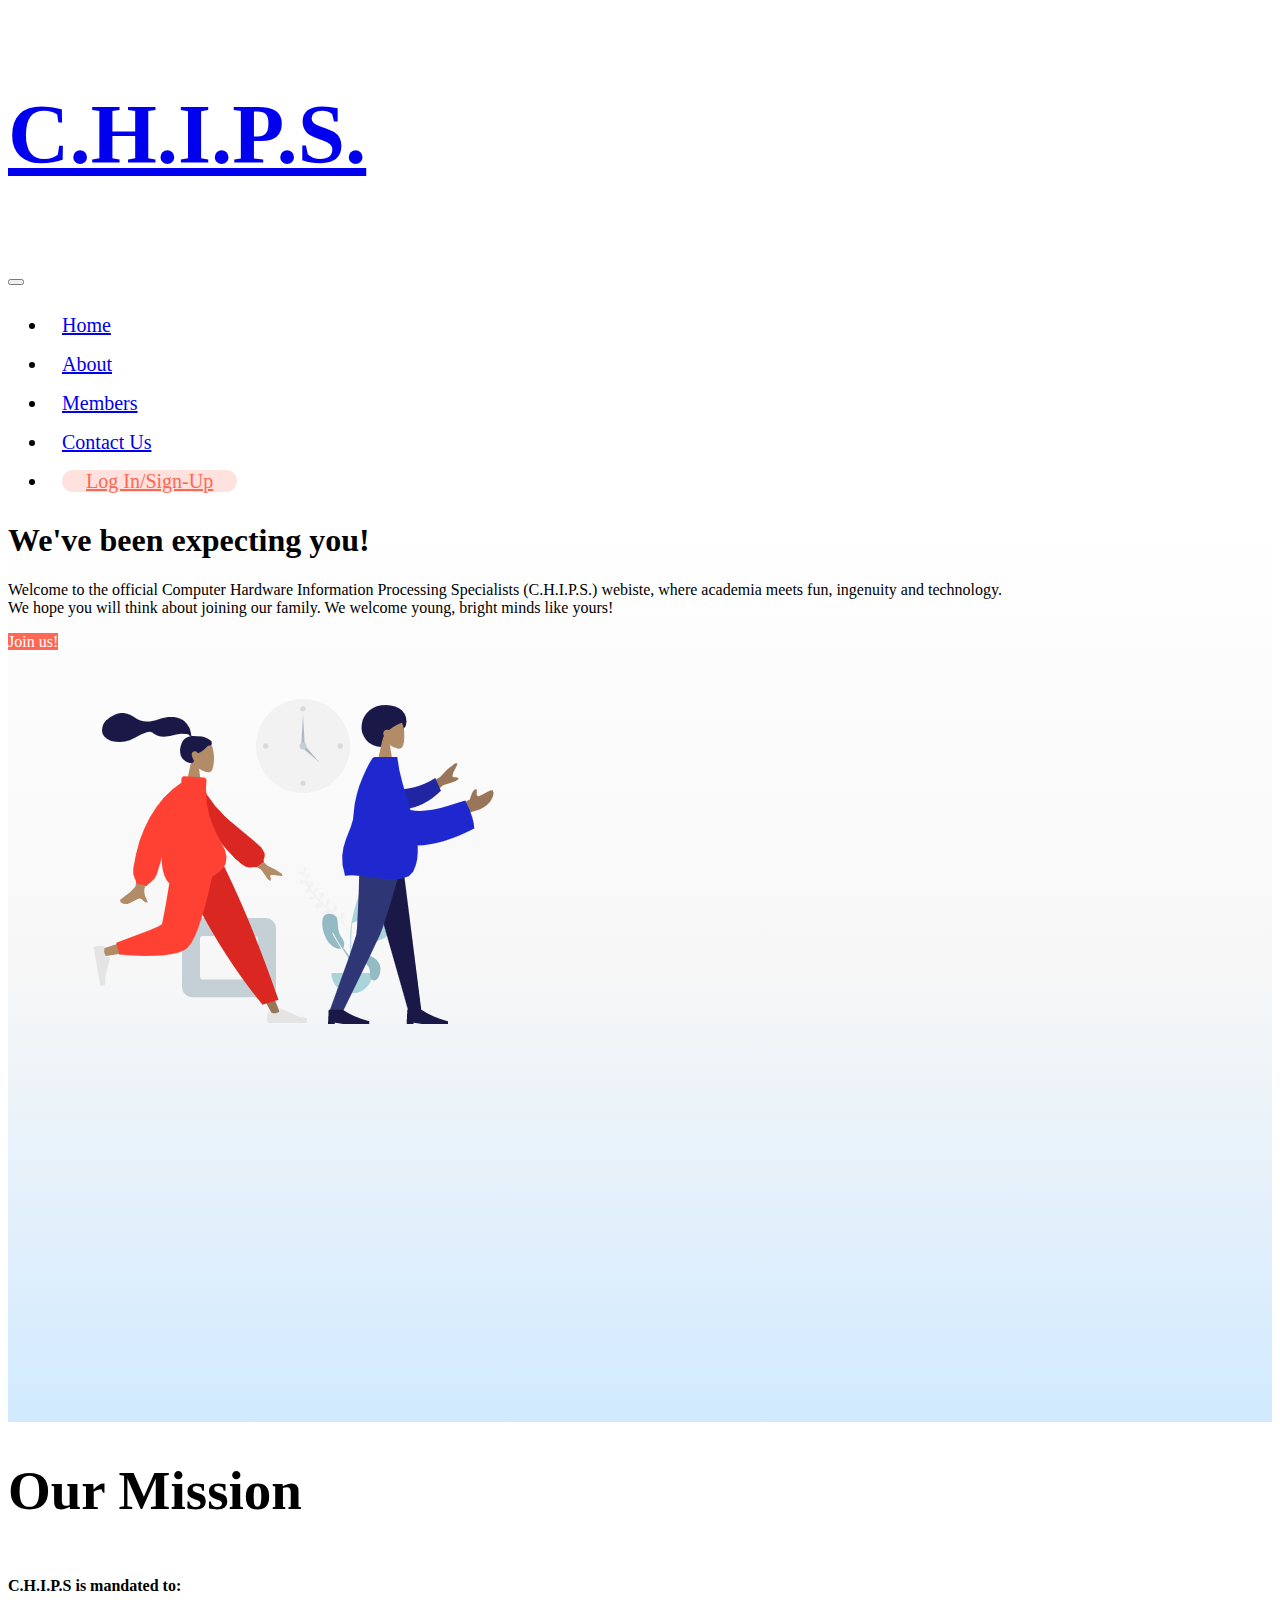
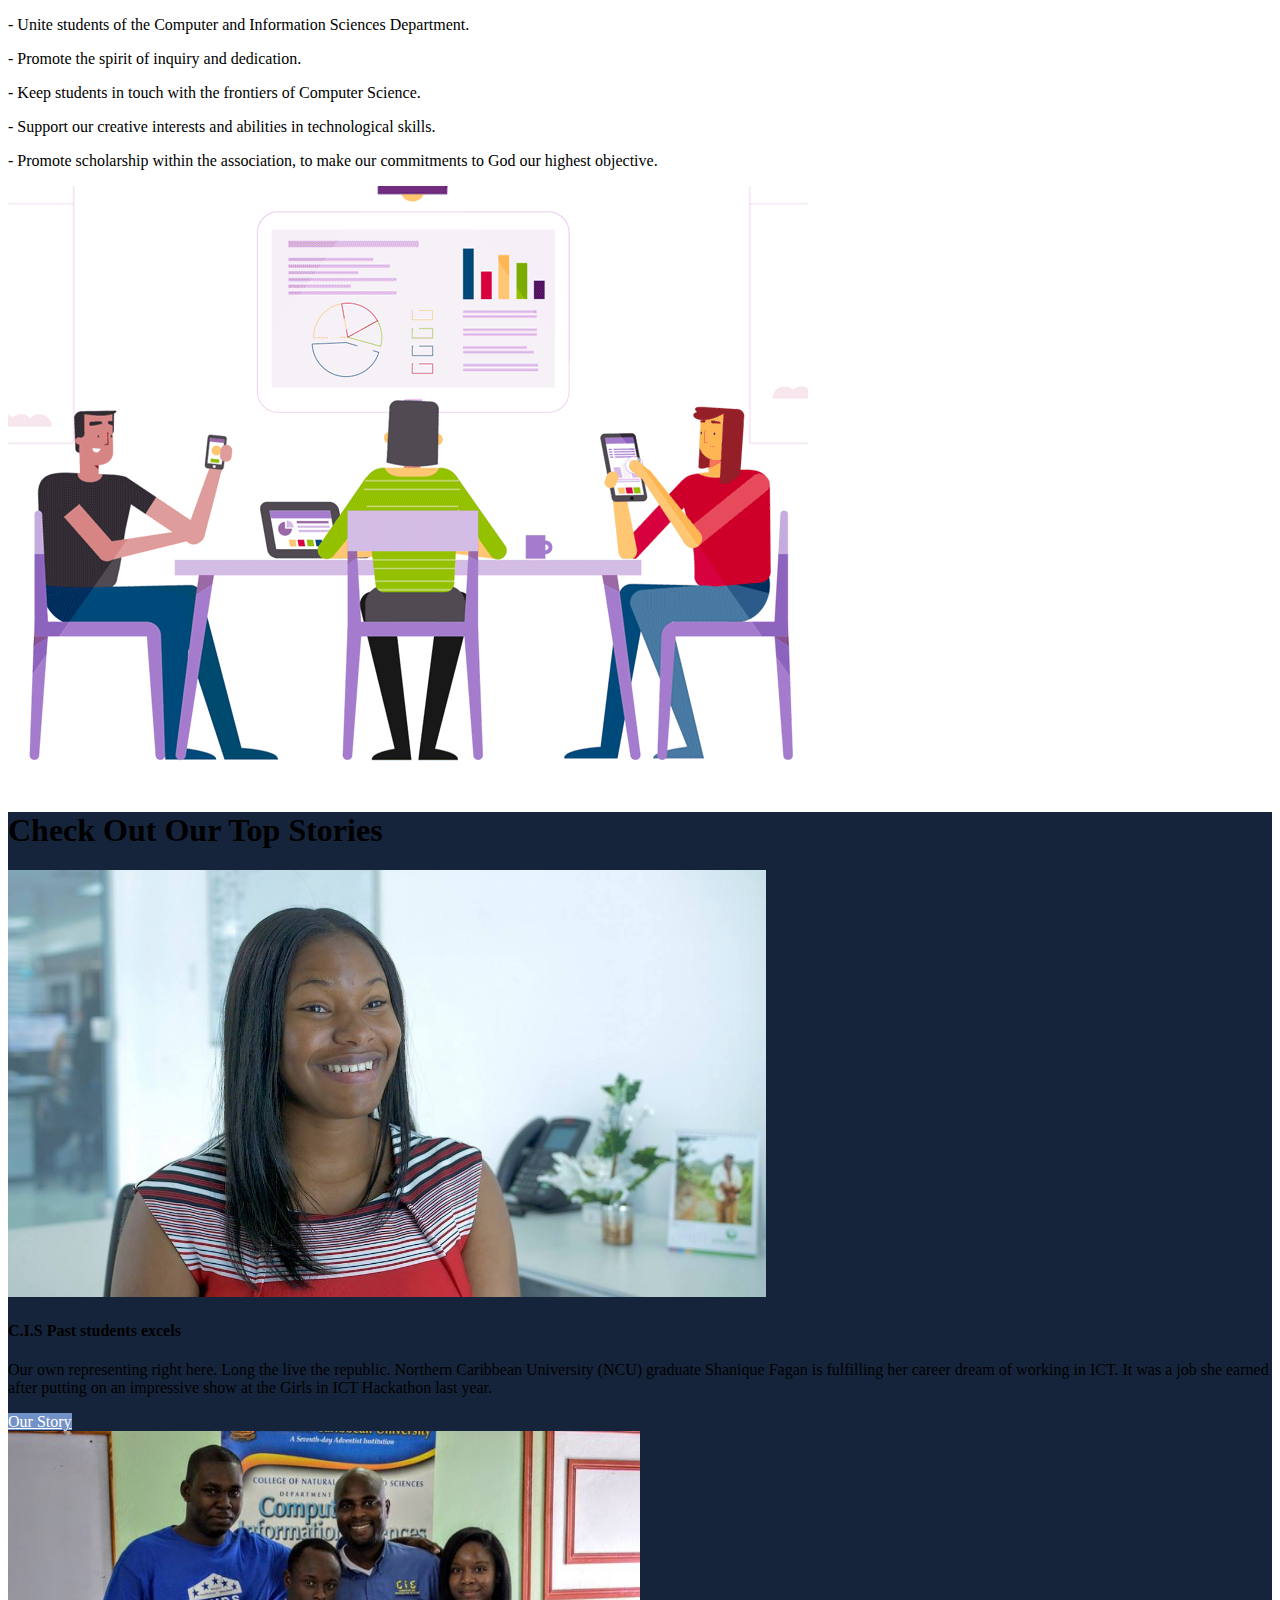
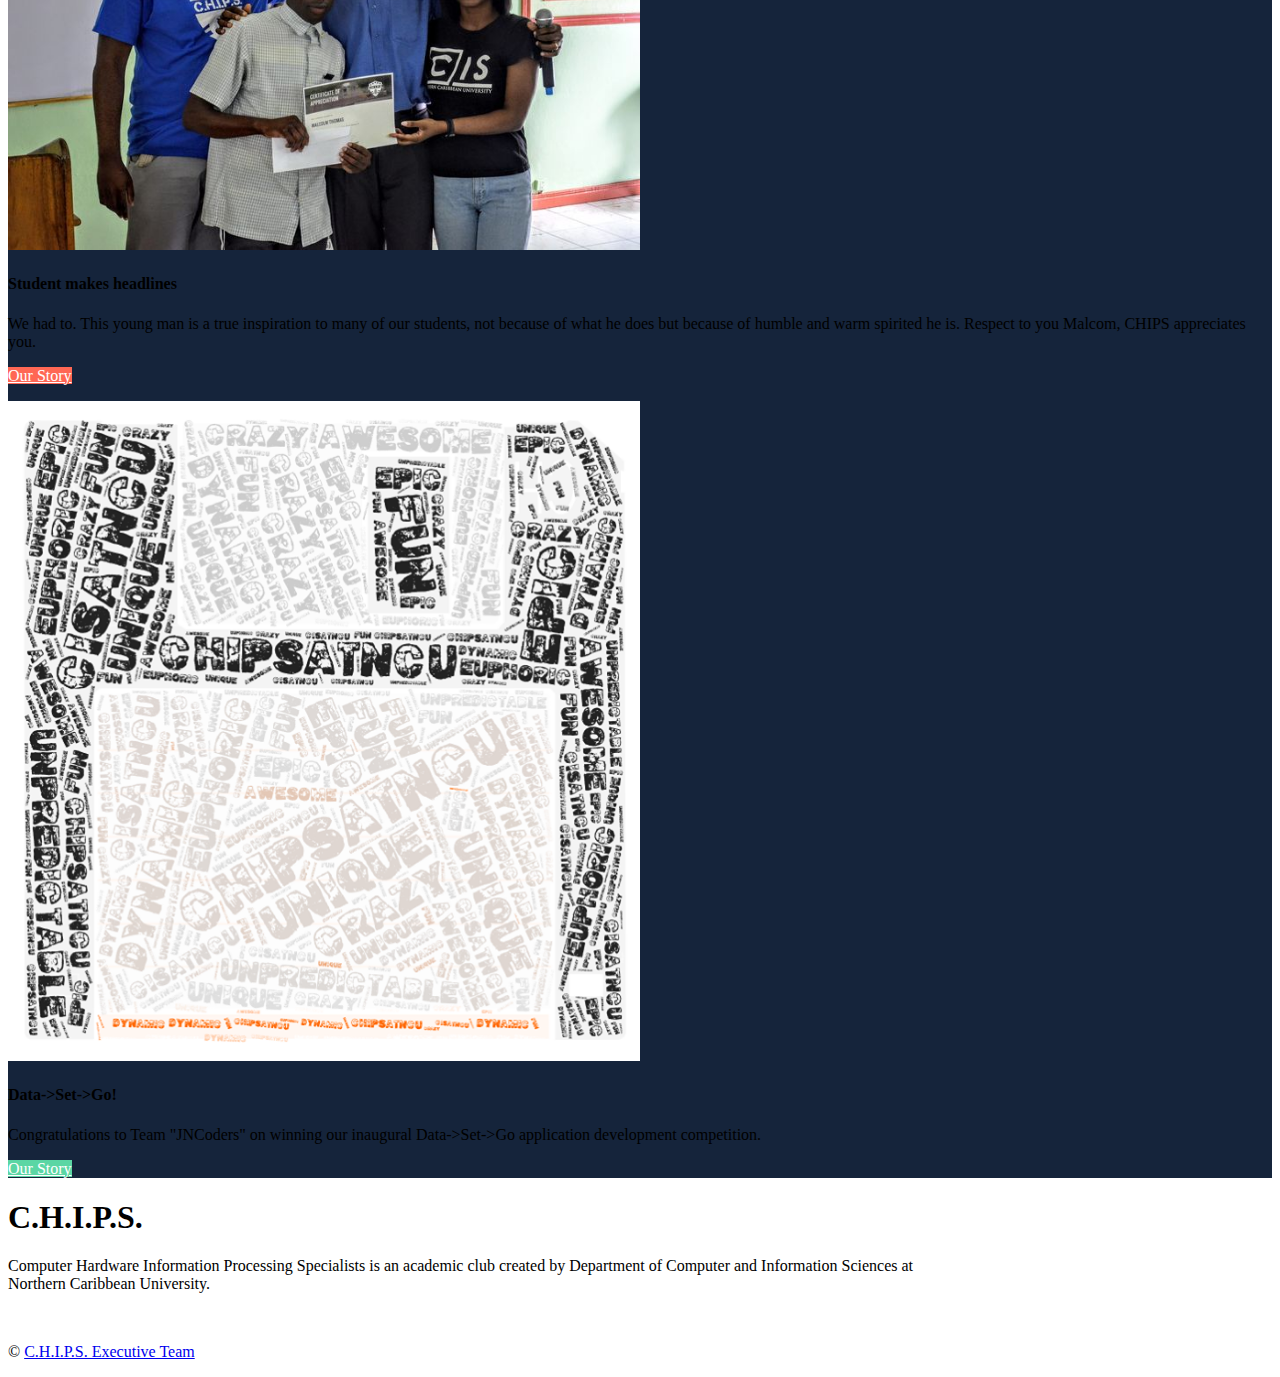
==== Question_1/index.html @ f739d0c8 "Bug Fixes and eliminating unused pictures" ====
<!doctype html>
<html lang="en">
  <head>
    <meta charset="utf-8">
    <meta name="viewport" content="width=device-width, initial-scale=1, shrink-to-fit=no">
    <link rel="stylesheet" href="https://cdn.jsdelivr.net/npm/bootstrap@4.5.3/dist/css/bootstrap.min.css" integrity="sha384-TX8t27EcRE3e/ihU7zmQxVncDAy5uIKz4rEkgIXeMed4M0jlfIDPvg6uqKI2xXr2" crossorigin="anonymous">
    <link rel="stylesheet" href="style.css">
    <title>C.H.I.P.S.-Home</title>
  </head>

  <body>
<!-- start navbar -->
    <nav class="navbar fixed-top  navbar-light navbar-expand-lg" style="background-color: white;">
      <div class="container">
        <a href="index.html" class="navbar-brand">
          <h3 style= "font-size: 85px">C.H.I.P.S.</h3> 
        </a>
          <button class="navbar-toggler" type="button" data-toggle="collapse" data-target="#navbarResponsive">
            <span class="navbar-toggler-icon"></span>
          </button>
          
        <div class="collapse navbar-collapse" id="navbarResponsive">
          <ul class="navbar-nav ml-auto" style="font-size:20px">
            <li class="nav-item"><a href="index.html" class="nav-link active">Home</a></li>
            <li class="nav-item"><a href="about.html" class="nav-link">About</a></li>
            <li class="nav-item"><a href="members.html" class="nav-link">Members</a></li>
            <li class="nav-item"><a href="contact.html" class="nav-link">Contact Us</a></li>
            <li class="nav-item"><a style="color: #ff6754" href="sign-up.html" target="_blank" class="nav-link " id="action1" >Log In/Sign-Up</a> </li>
            
          </ul>
        </div>
      </div>
    </nav>
 <!-- end navbar -->

 <!-- home-welcome section-->
    <div  class="" id="index1">
      <div class="container pt-5">
        <div class="py-5 my-5"></div>
        <div class="row">
          <div class="col-lg-1 mb-4 my-lg-auto"></div>
          <div class="col-lg-4 mb-4 my-lg-auto" >
            <h1 class="text-dark display-4 font-weight-bold mb-3">We've been expecting you!</h1>
            <p class="mb-4">Welcome to the official Computer Hardware Information Processing Specialists (C.H.I.P.S.) webiste, where academia meets fun, ingenuity and technology. </br> We hope you will think about joining our family. We welcome young, bright minds like yours! </p>
            <a href="#" class="btn  btn-lg" id="action2">Join us!</a>
          </div>
          <div class="col-lg-7" id="pic1">
            <img src="images/humaaans (1).png"  alt class="w-100" >
          </div>
        </div>
      </div>
    </div>
  <!--end home-welcome section-->

  <!-- div before fixed-background -->
  <div class="container" id="index2" >
    <div class="py-5">
      <div class="py-5 my-5 row">
        <div class="col-md-5">
          <h1 class="" style="font-size:55px">Our Mission</h1>
          <h4 class="pb-3"> </br>C.H.I.P.S is mandated to: </h4>
          <p>- Unite students of the Computer and Information Sciences Department.</p>
          <p>- Promote the spirit of inquiry and dedication.</p>
          <p>- Keep students in touch with the frontiers of Computer Science.</p> 
          <p>- Support our creative interests and abilities in technological skills.</p>
         <p>- Promote scholarship within the association, to make our commitments to God our highest objective.</p>
        </div>
        <div class="col-1"></div>
        <div class="col-md-6">
          <img src="images/teamwork2.gif" class="w-100" style="border-radius:16px" > 
      </div>
    </div>
  </div>
  <!-- end div before fixed-background -->
  </body>


  <!-- Three Column Section -->
  <div  class="pt-5 pb-3" id="index3">  
    <h1 class="container text-light display-4 font-weight-bold text-center py-5">Check Out Our Top Stories</h1>
    <div class="border-top border-primary w-25 mx-auto"></div>

    <div class="container text-light text-light text-center py-4">
      <div class="row py-5">
        <div class="col-md-4 my-4 ">
          <img src="images/S.Fagan.jpg" alt=""  style="max-width: 60%;">
          <h4 class="my-4">C.I.S Past students excels</h4>
          <p>Our own representing right here. Long the live the republic.
            Northern Caribbean University (NCU) graduate Shanique Fagan is fulfilling her career dream of working in ICT.
            It was a job she earned after putting on an impressive show at the Girls in ICT Hackathon last year.</p>
          <a href="" class="btn btn-md" id="action3">Our Story</a>
        </div>

        <div class="col-md-4 my-4">
          <img src="images/MalcomX.jpg" alt="" style="max-width: 50%;">
          <h4 class="my-4">Student makes headlines</h4>
          <p>We had to. This young man is a true inspiration to many of our students, not because of what he does but because of humble and warm spirited he is. 
            Respect to you Malcom, CHIPS appreciates you.<p>
          <a href="" class="btn btn-md" id="action4">Our Story</a>
        </div>

        <!-- Icons made by <a href="https://www.flaticon.com/free-icon/tooth_993307?related_item_id=993270&term=white" title="monkik">monkik</a> from <a href="https://www.flaticon.com/" title="Flaticon"> www.flaticon.com</a> -->

        <div class="col-md-4 my-4">
          <img src="images/Chips@NCU.png" alt="" style="max-width: 50%;">
          <h4 class="my-4">Data->Set->Go!</h4>
          <p>Congratulations to Team "JNCoders" on winning our inaugural Data->Set->Go application development competition.</p>
          
          
          <a href="" class="btn btn-md" id="action5" >Our Story</a>
        </div>
      </div>
    </div>
  </div>

  <!-- start footer  -->
    <footer class="bg-dark">
      <div class="container">
        <div class="row text-light text-center py-4 justify-content-center">
          <div class="col-sm-10 col-m-8 col-lg-6">
            <h1>C.H.I.P.S.</h1>
            <p>Computer Hardware Information Processing Specialists 
              is an academic club created by Department of Computer and Information Sciences at </br>Northern Caribbean University.</p>
            <!-- social media links to be inserted here -->
            <ul class="list-unstyled">
              <a style="color: white;" href="#">&nbsp; <i class="fa fa-facebook">&nbsp; C.H.I.P.S.&nbsp; &nbsp; </i></a>
              <a style="color: white;" href="#">&nbsp; <i class="fa fa-twitter">&nbsp;  C.H.I.P.S.&nbsp; &nbsp; </i></a>
              <a style="color: white;" href="#">&nbsp; <i class="fa fa-youtube">&nbsp;  C.H.I.P.S. NCU&nbsp; &nbsp; </i></a>            
              <a style="color: white;" href="#">&nbsp; <i class="fa fa-instagram">&nbsp;  @CHIPS_NCU&nbsp; &nbsp; </i></a>
          </ul>
          </div>
        </div>
      </div>
    </footer>
  <!-- end footer  -->

  <!-- Start Socket -->
    <div class="socket text-light bg-dark text-center py-3">
      <p>&copy; <a href="#" >C.H.I.P.S. Executive Team</a></p>
    </div>
  <!-- End Socket -->

    <script src="https://code.jquery.com/jquery-3.5.1.slim.min.js" integrity="sha384-DfXdz2htPH0lsSSs5nCTpuj/zy4C+OGpamoFVy38MVBnE+IbbVYUew+OrCXaRkfj" crossorigin="anonymous"></script>
    <script src="https://cdn.jsdelivr.net/npm/bootstrap@4.5.3/dist/js/bootstrap.bundle.min.js" integrity="sha384-ho+j7jyWK8fNQe+A12Hb8AhRq26LrZ/JpcUGGOn+Y7RsweNrtN/tE3MoK7ZeZDyx" crossorigin="anonymous"></script>

</html>
---- Question_1/style.css ----
html{
  width: 100%;  
  margin: 0px;
  padding: 0px;
  overflow-x: hidden; 
  scrollbar-width: none;
}

html::-webkit-scrollbar{
  display: none;
}

#index1{
  background-image: linear-gradient(white,#f7f7f7,#d1eaff);
  min-height: 100vh;
}

#index2{
  color: black;
  min-height: 100vh;

}

.nav-item{
  padding: 8px 14px;
}
#action1{
  color: #ff6754;
}

#action2{
  background-color: #ff6754;
  color: white;
  text-decoration: none;
  border: none;
  border-radius: 0%;
  width: 150px;
  height: 50px;
}

#action3{
  background-color: #7292c7;
  color: white;
}
#action4{
  background-color: #ff6754;
  color: white;
}
#action5{
  background-color:#5bd6a4 ;
  color: white;
}

#index3{
  background-color: #15243b;
  min-height: 100vh;
}

#about1{
  min-height: 100vh;
  background-color: #d8d8d8;
}
#about2{
  min-height: 100vh;
}

.movingGradientMembers{
  background: linear-gradient(270deg, #212224,#004E74,#017298, #004E74, #212224);
  background-size: 600% 600%;

  -webkit-animation: AnimationName 13s ease infinite;
  -moz-animation: AnimationName 13s ease infinite;
  animation: AnimationName 13s ease infinite;
}


.carousel-inner{
  max-height: 45rem !important;
}

/*---Change Carousel Transition Speed --*/
.carousel-item-next,
.carousel-item-prev,
.carousel-item.active{
  transition: transform 1.2s ease;
}

/* Gradient*/
.movingGradient {
  background: linear-gradient(270deg, black,#FF4B2B, black);
  background-size: 600% 600%;

  -webkit-animation: AnimationName 13s ease infinite;
  -moz-animation: AnimationName 13s ease infinite;
  animation: AnimationName 13s ease infinite;
}

@-webkit-keyframes AnimationName {
  0%{background-position:0% 50%}
  50%{background-position:100% 50%}
  100%{background-position:0% 50%}
}
@-moz-keyframes AnimationName {
  0%{background-position:0% 50%}
  50%{background-position:100% 50%}
  100%{background-position:0% 50%}
}
@keyframes AnimationName {
  0%{background-position:0% 50%}
  50%{background-position:100% 50%}
  100%{background-position:0% 50%}
}

/* Extra small devices (portrait phones, less than 576px) */
@media (max-width: 575.98px) { 
  #pic1{
    display: none;
  }

 }

  /* // Small devices (landscape phones, 576px and up) */
  @media (min-width: 576px) and (max-width: 767.98px) { 
   
  }  

  /* // Medium devices (tablets, 768px and up) */
  @media (min-width: 768px) and (max-width: 991.98px) { 
  
 }

  /* // Large devices (desktops, 992px and up) */
  @media (min-width: 992px) and (max-width: 1199.98px) { 
  
  #action1{
    padding-left: 1.5rem;
    padding-right: 1.5rem;
    border-radius: 50px;
    background-color: rgba(255, 103, 84, .2);
    }
 }

  /* Extra large devices (large desktops, 1200px and up) */
  @media (min-width: 1200px) { 

  
  #action1{
  padding-left: 1.5rem;
  padding-right: 1.5rem;
  border-radius: 50px;
  background-color: rgba(255, 103, 84, .2);
  }
}
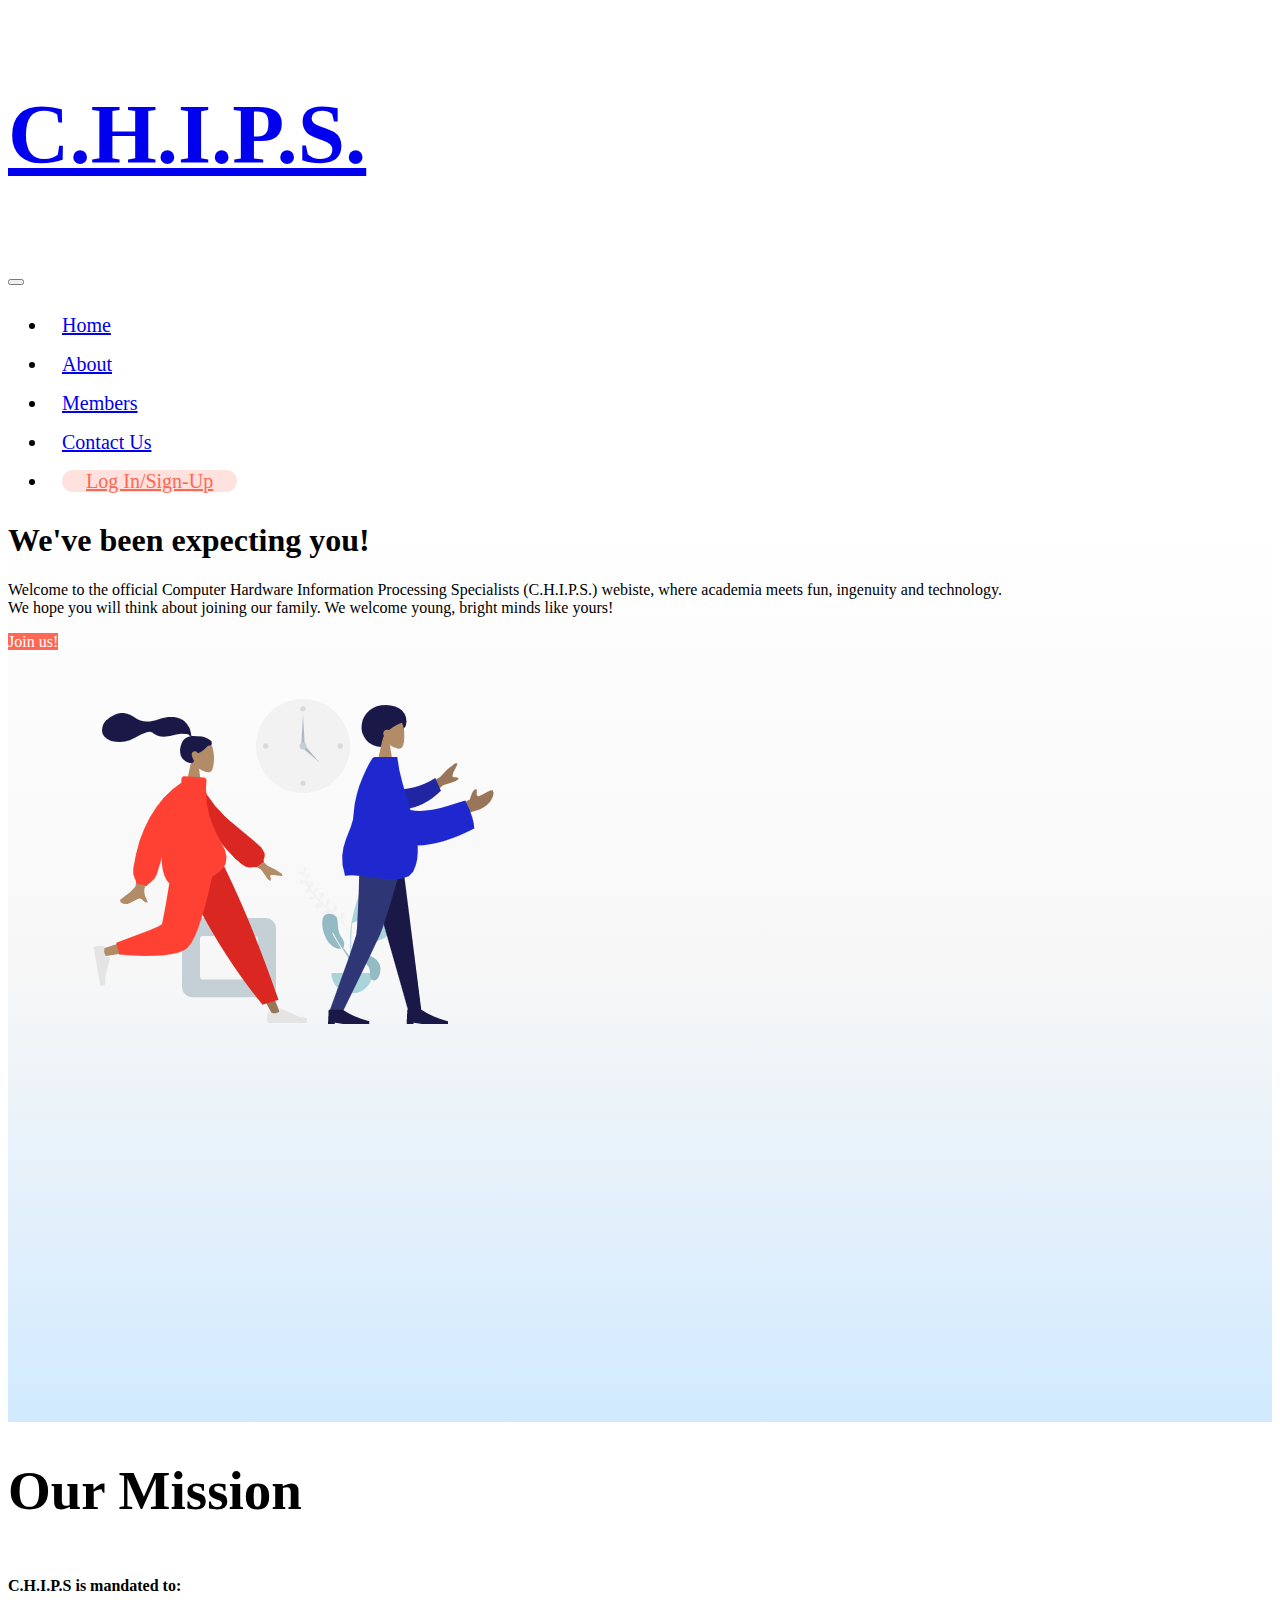
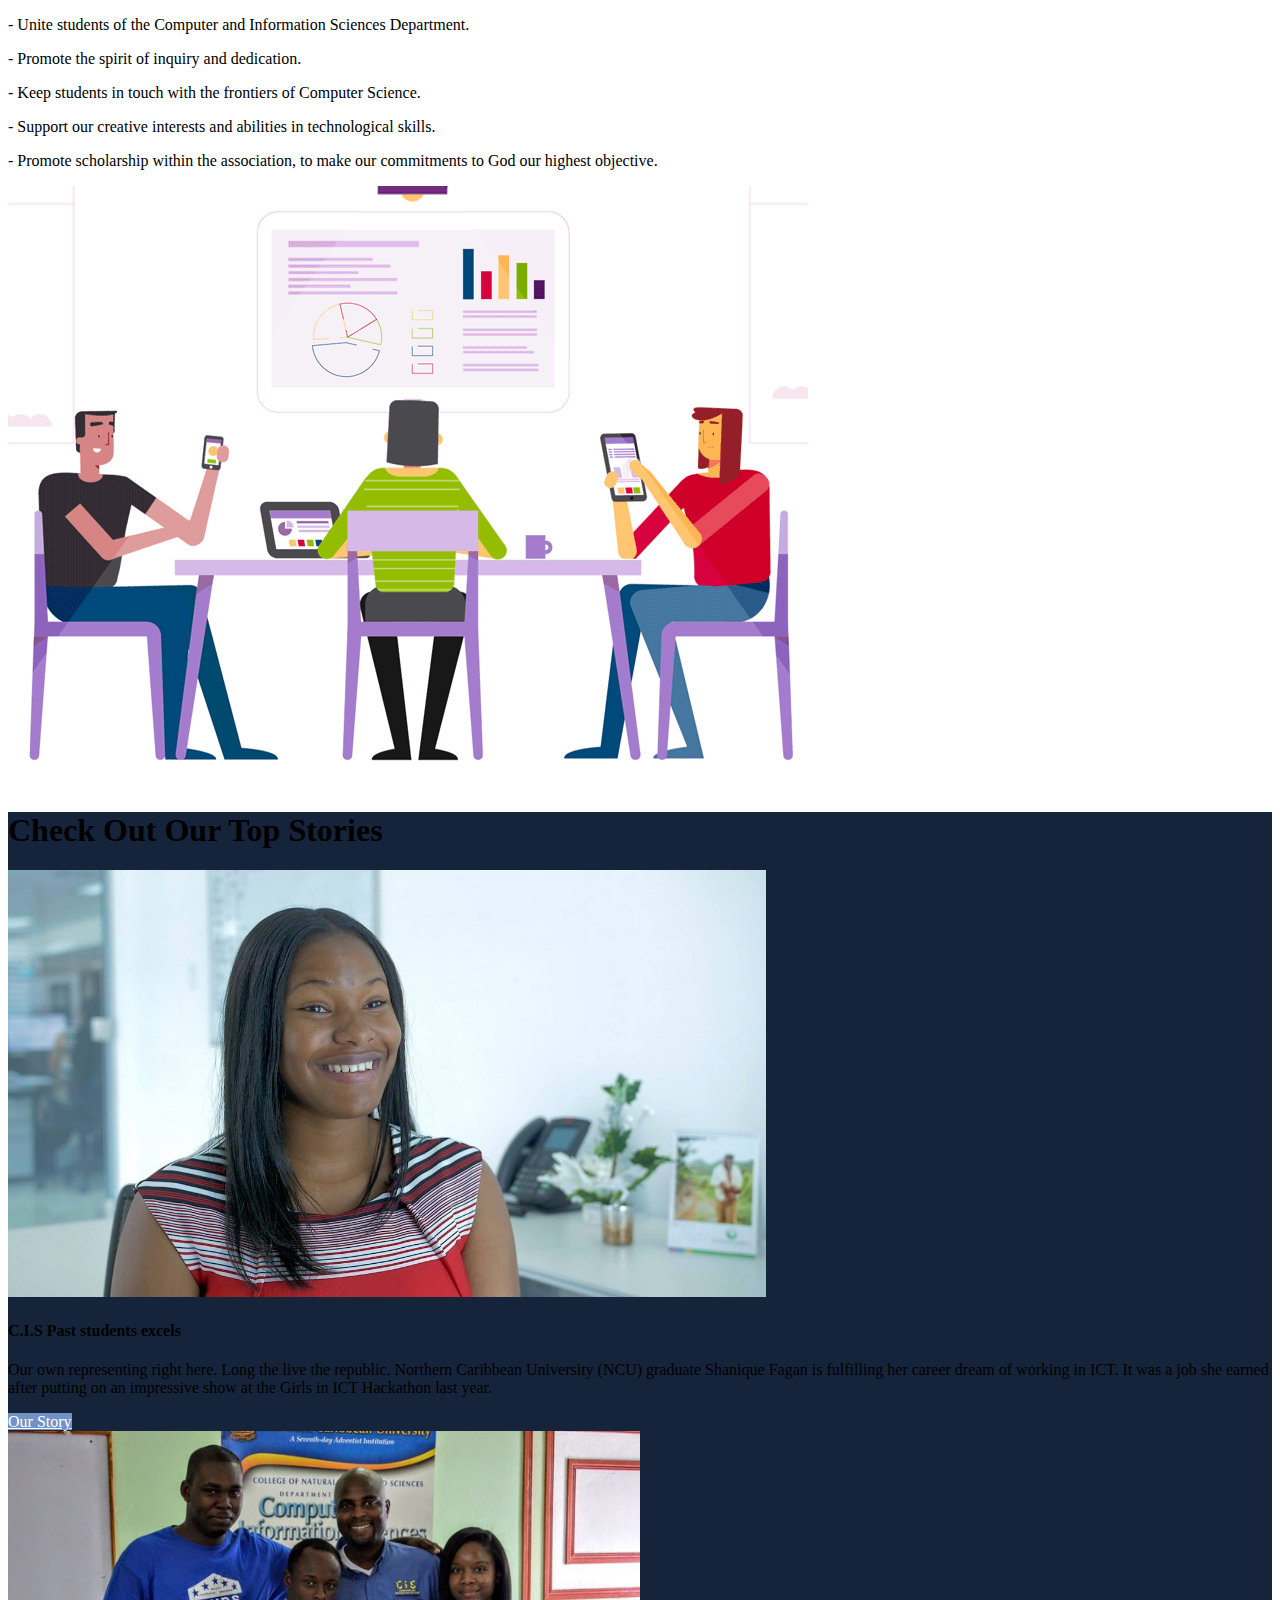
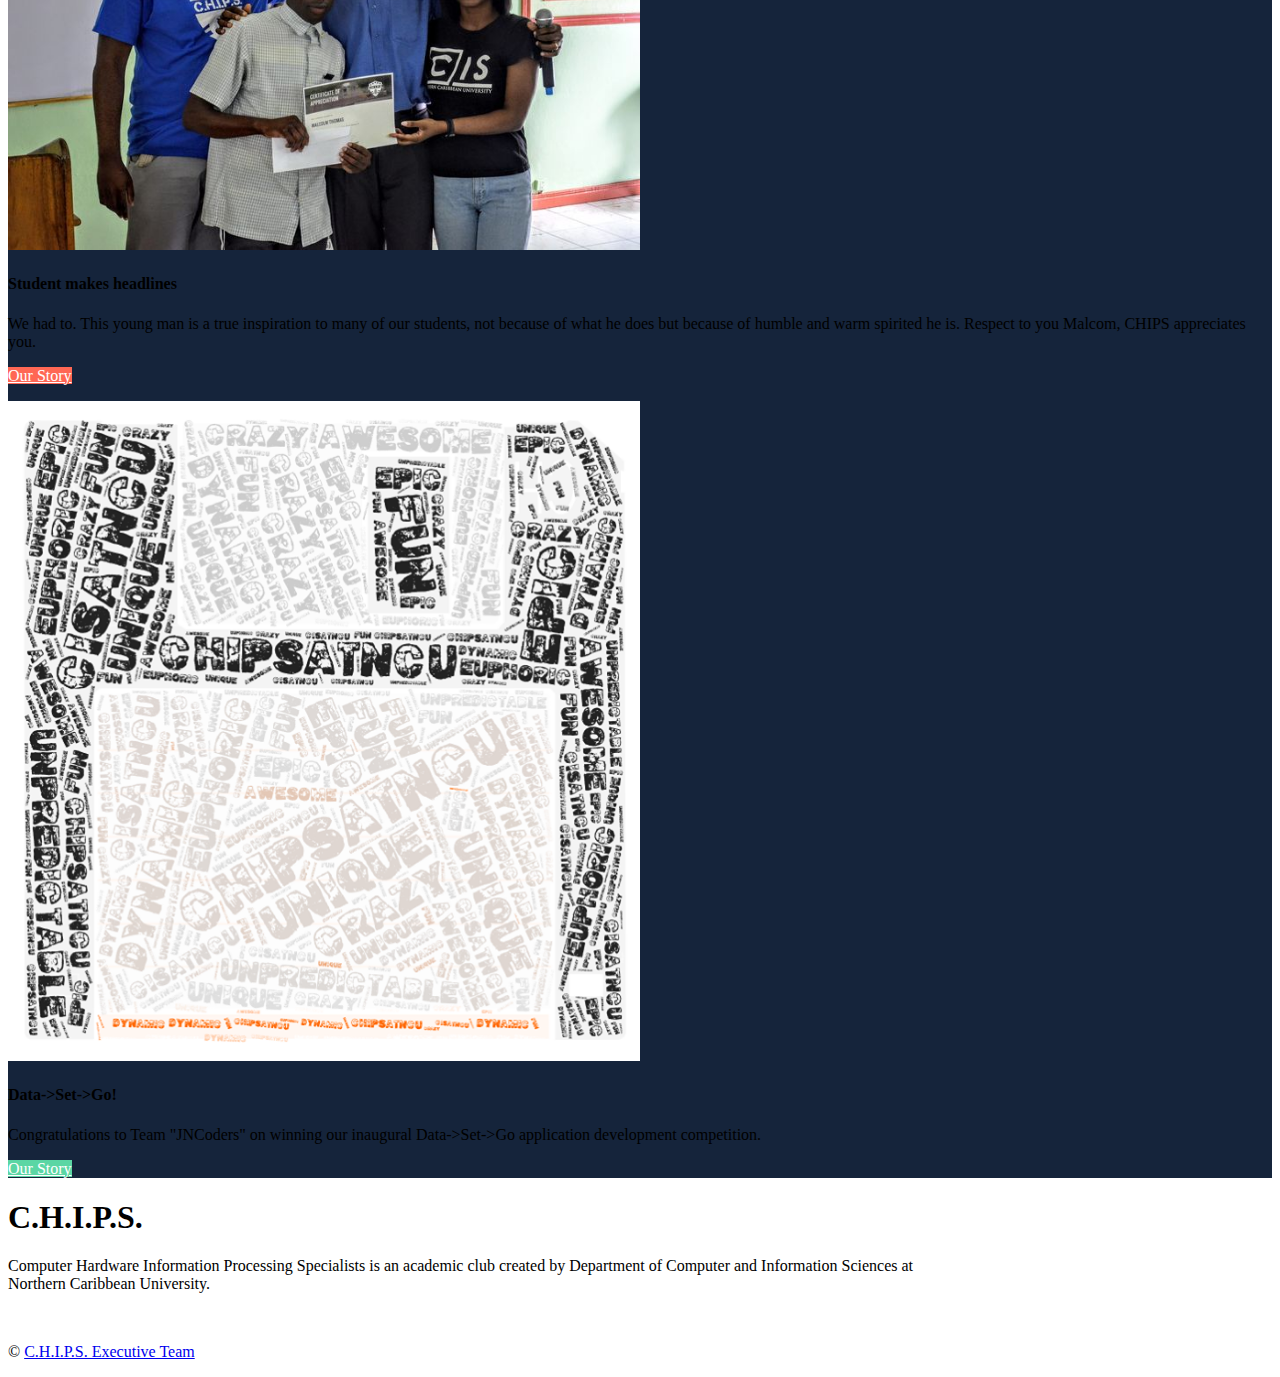
==== commit c8003bbd: "Update index.html" ====
--- a/Question_1/index.html
+++ b/Question_1/index.html
@@ -5,6 +5,7 @@
     <meta name="viewport" content="width=device-width, initial-scale=1, shrink-to-fit=no">
     <link rel="stylesheet" href="https://cdn.jsdelivr.net/npm/bootstrap@4.5.3/dist/css/bootstrap.min.css" integrity="sha384-TX8t27EcRE3e/ihU7zmQxVncDAy5uIKz4rEkgIXeMed4M0jlfIDPvg6uqKI2xXr2" crossorigin="anonymous">
     <link rel="stylesheet" href="style.css">
+    <link rel="stylesheet" href="https://cdnjs.cloudflare.com/ajax/libs/font-awesome/4.7.0/css/font-awesome.min.css">
     <title>C.H.I.P.S.-Home</title>
   </head>
 
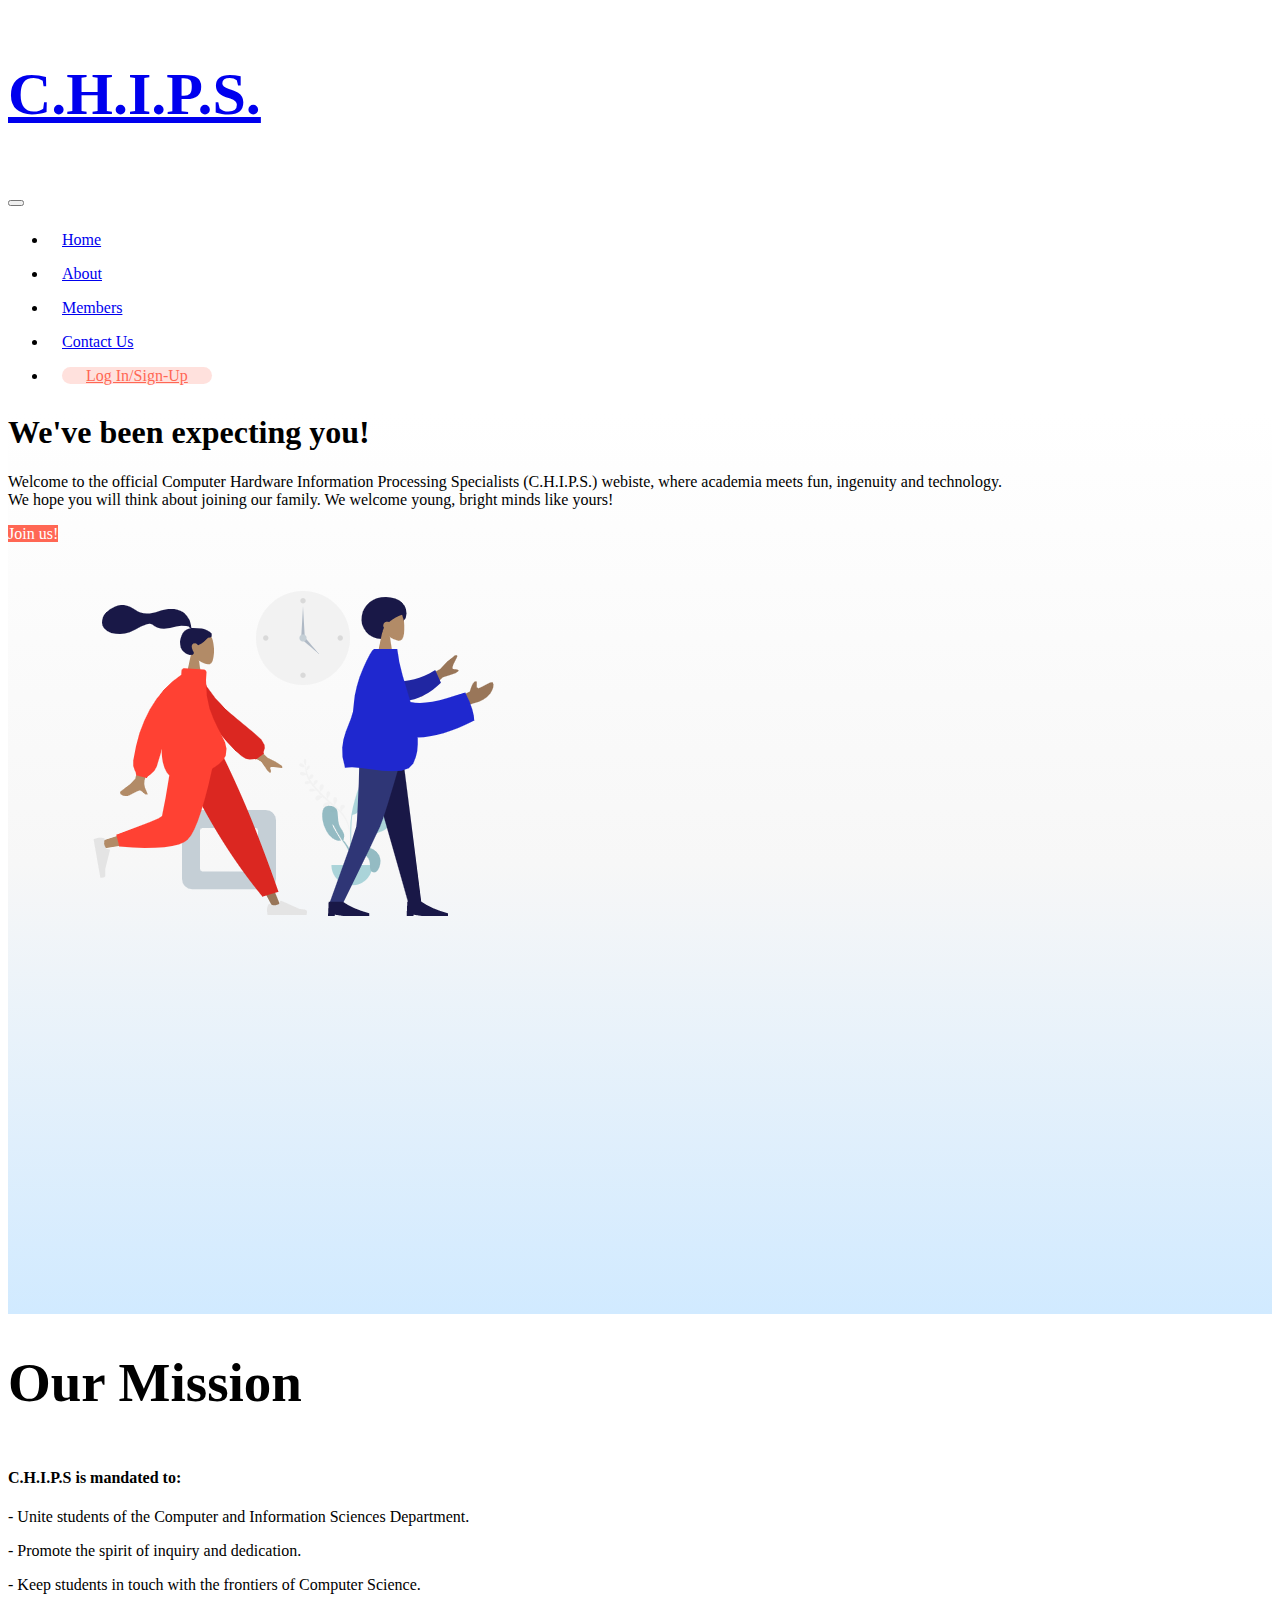
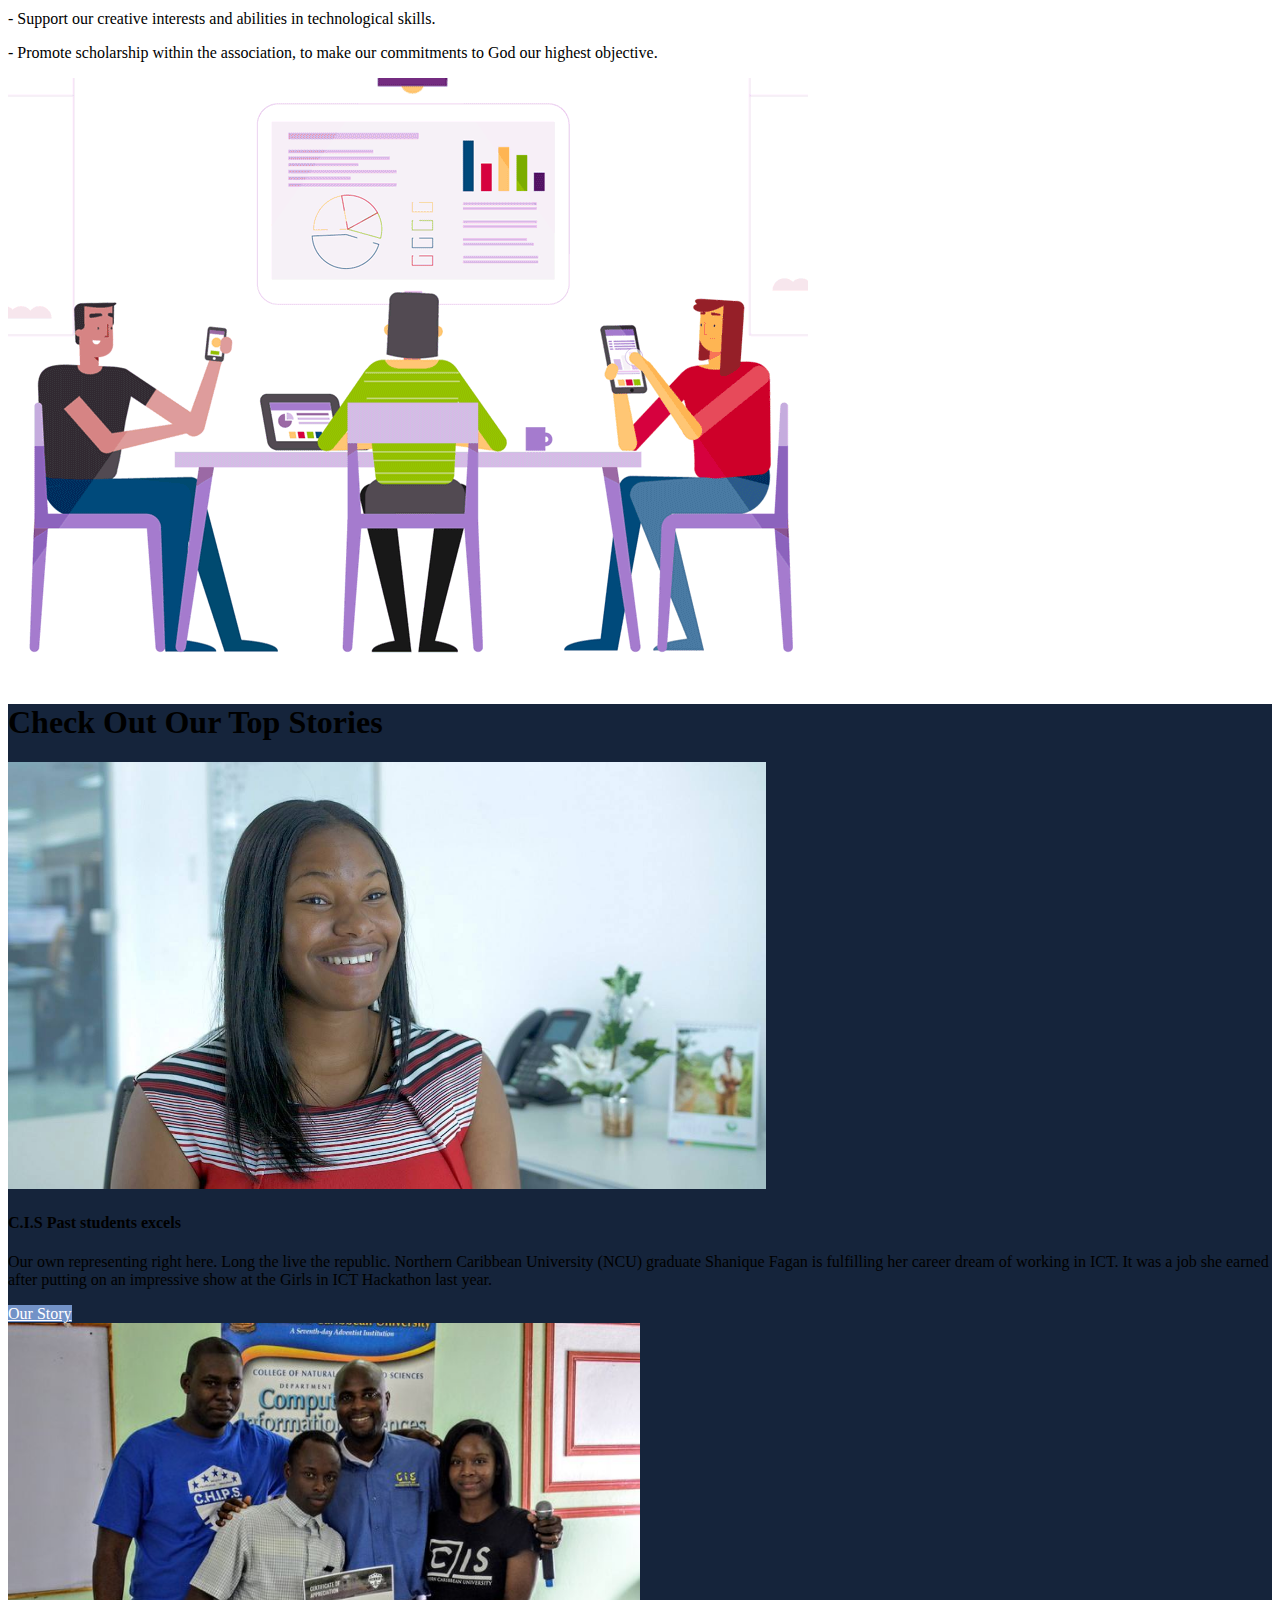
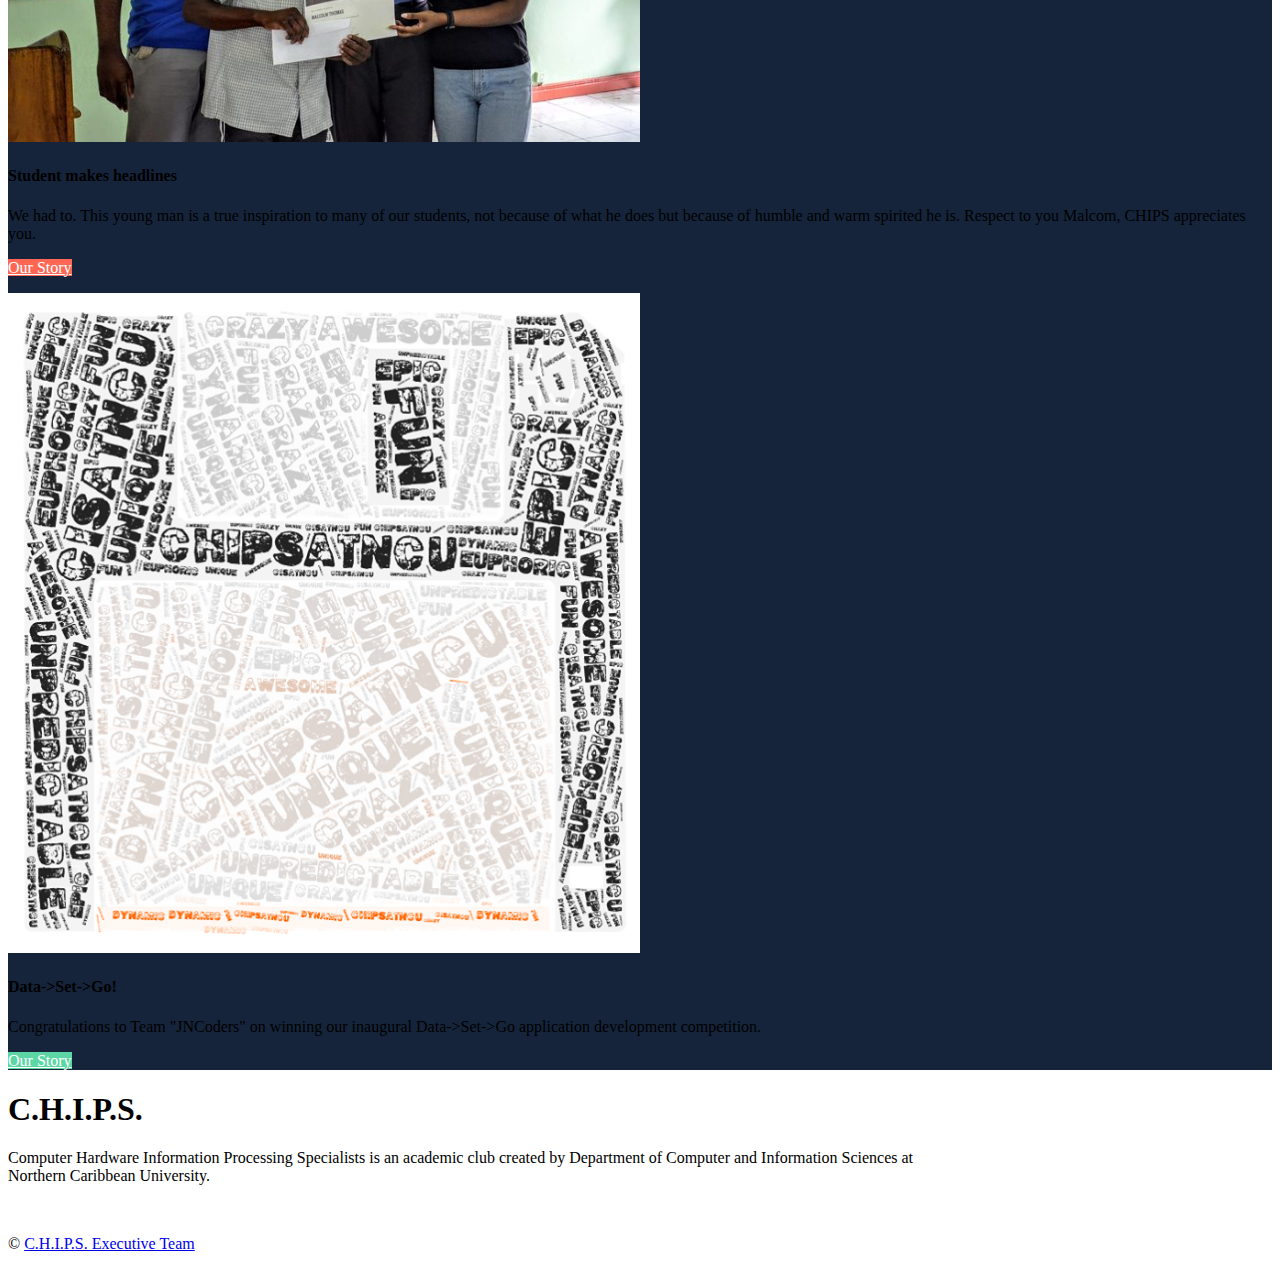
==== commit 194799ca: "Updates" ====
--- a/Question_1/index.html
+++ b/Question_1/index.html
@@ -14,14 +14,14 @@
     <nav class="navbar fixed-top  navbar-light navbar-expand-lg" style="background-color: white;">
       <div class="container">
         <a href="index.html" class="navbar-brand">
-          <h3 style= "font-size: 85px">C.H.I.P.S.</h3> 
+          <h3 style= "font-size: 60px">C.H.I.P.S.</h3> 
         </a>
           <button class="navbar-toggler" type="button" data-toggle="collapse" data-target="#navbarResponsive">
             <span class="navbar-toggler-icon"></span>
           </button>
           
         <div class="collapse navbar-collapse" id="navbarResponsive">
-          <ul class="navbar-nav ml-auto" style="font-size:20px">
+          <ul class="navbar-nav ml-auto" style="font-size:16px">
             <li class="nav-item"><a href="index.html" class="nav-link active">Home</a></li>
             <li class="nav-item"><a href="about.html" class="nav-link">About</a></li>
             <li class="nav-item"><a href="members.html" class="nav-link">Members</a></li>
@@ -37,13 +37,13 @@
  <!-- home-welcome section-->
     <div  class="" id="index1">
       <div class="container pt-5">
-        <div class="py-5 my-5"></div>
+        <div class="py-5 my-3"></div>
         <div class="row">
           <div class="col-lg-1 mb-4 my-lg-auto"></div>
           <div class="col-lg-4 mb-4 my-lg-auto" >
             <h1 class="text-dark display-4 font-weight-bold mb-3">We've been expecting you!</h1>
             <p class="mb-4">Welcome to the official Computer Hardware Information Processing Specialists (C.H.I.P.S.) webiste, where academia meets fun, ingenuity and technology. </br> We hope you will think about joining our family. We welcome young, bright minds like yours! </p>
-            <a href="#" class="btn  btn-lg" id="action2">Join us!</a>
+            <a href="sign-up.html" class="btn  btn-lg" id="action2">Join us! </a>
           </div>
           <div class="col-lg-7" id="pic1">
             <img src="images/humaaans (1).png"  alt class="w-100" >
--- a/Question_1/style.css
+++ b/Question_1/style.css
@@ -12,7 +12,7 @@
 
 #index1{
   background-image: linear-gradient(white,#f7f7f7,#d1eaff);
-  min-height: 100vh;
+  height: 100vh;
 }
 
 #index2{
@@ -20,7 +20,6 @@
   min-height: 100vh;
 
 }
-
 .nav-item{
   padding: 8px 14px;
 }
@@ -95,6 +94,14 @@
   animation: AnimationName 13s ease infinite;
 }
 
+#signUpPage{
+  display: none;
+}
+
+#signInPage{
+  display: block;
+}
+
 @-webkit-keyframes AnimationName {
   0%{background-position:0% 50%}
   50%{background-position:100% 50%}
@@ -117,10 +124,19 @@
     display: none;
   }
 
+  #container{
+    width: 100%!important;
+    
+    }
+
  }
 
   /* // Small devices (landscape phones, 576px and up) */
   @media (min-width: 576px) and (max-width: 767.98px) { 
+    
+  #container{
+    width: 100%!important;
+    }
    
   }  
 
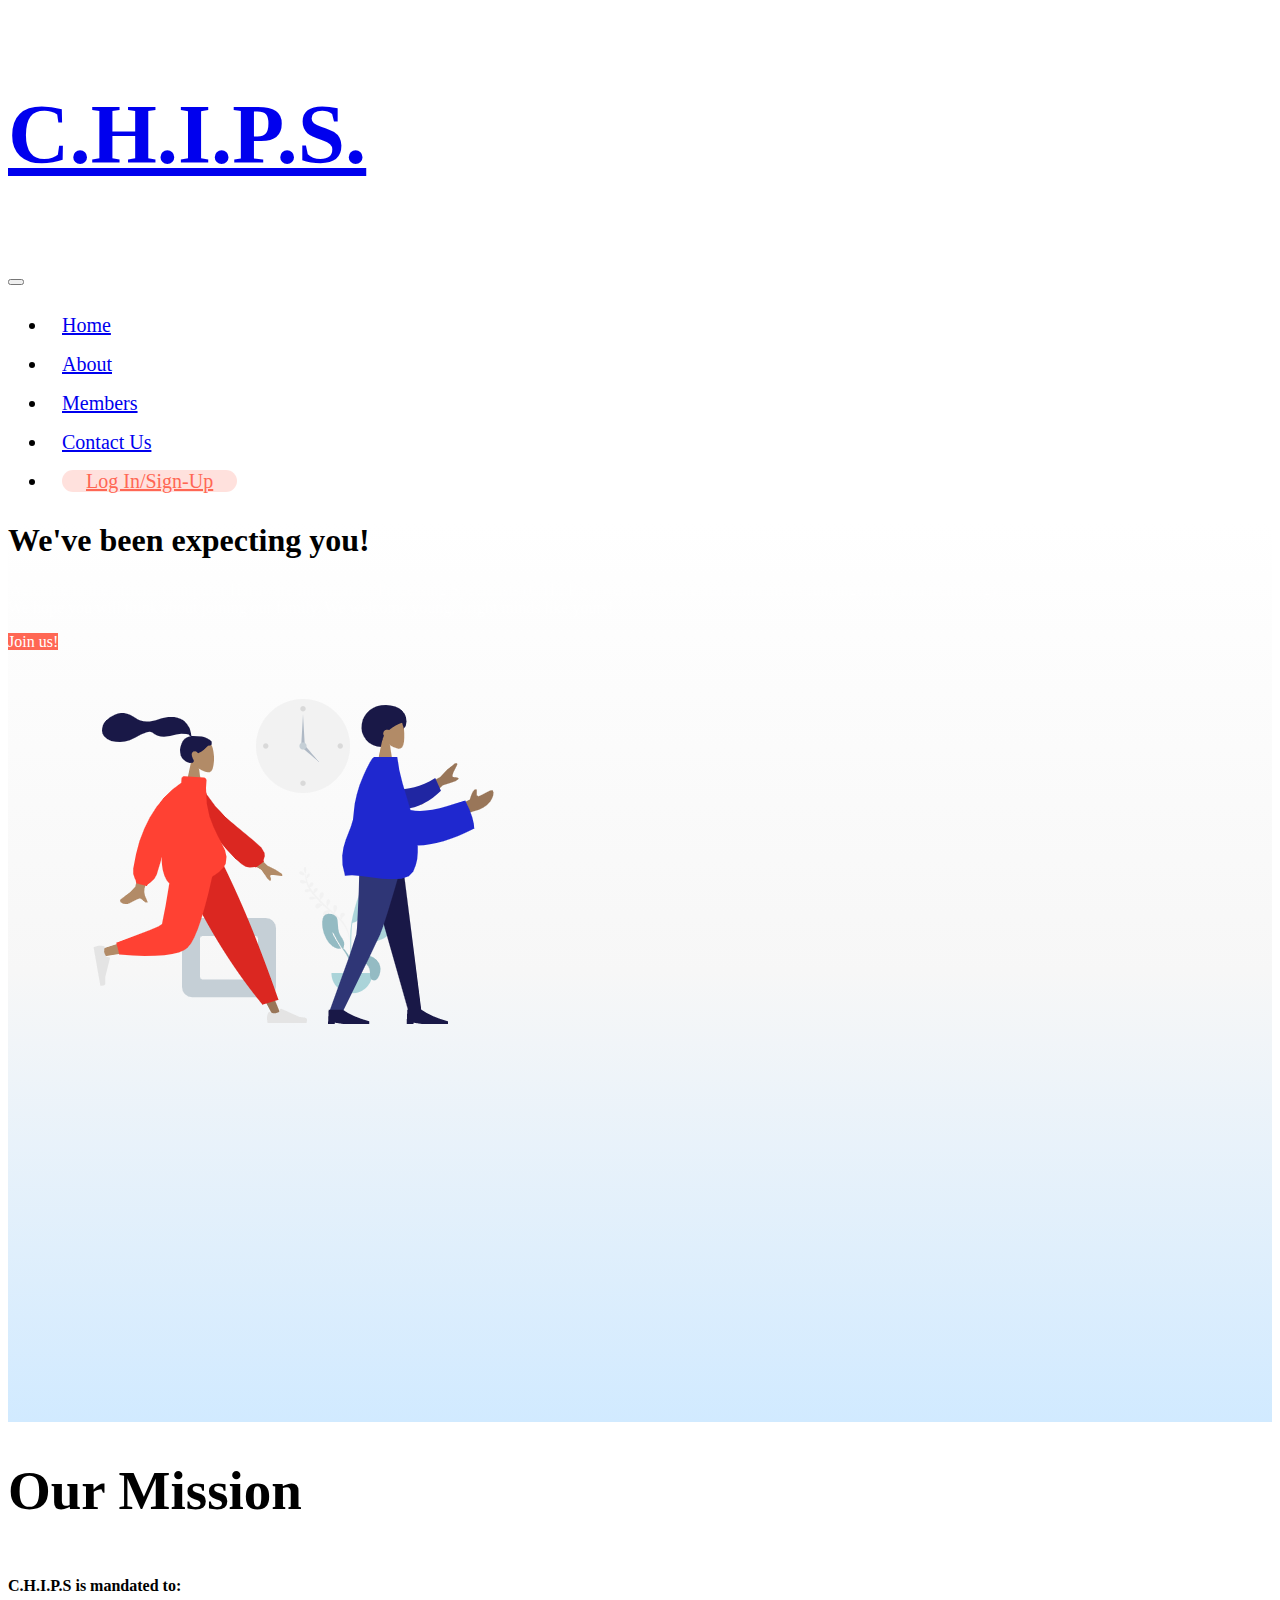
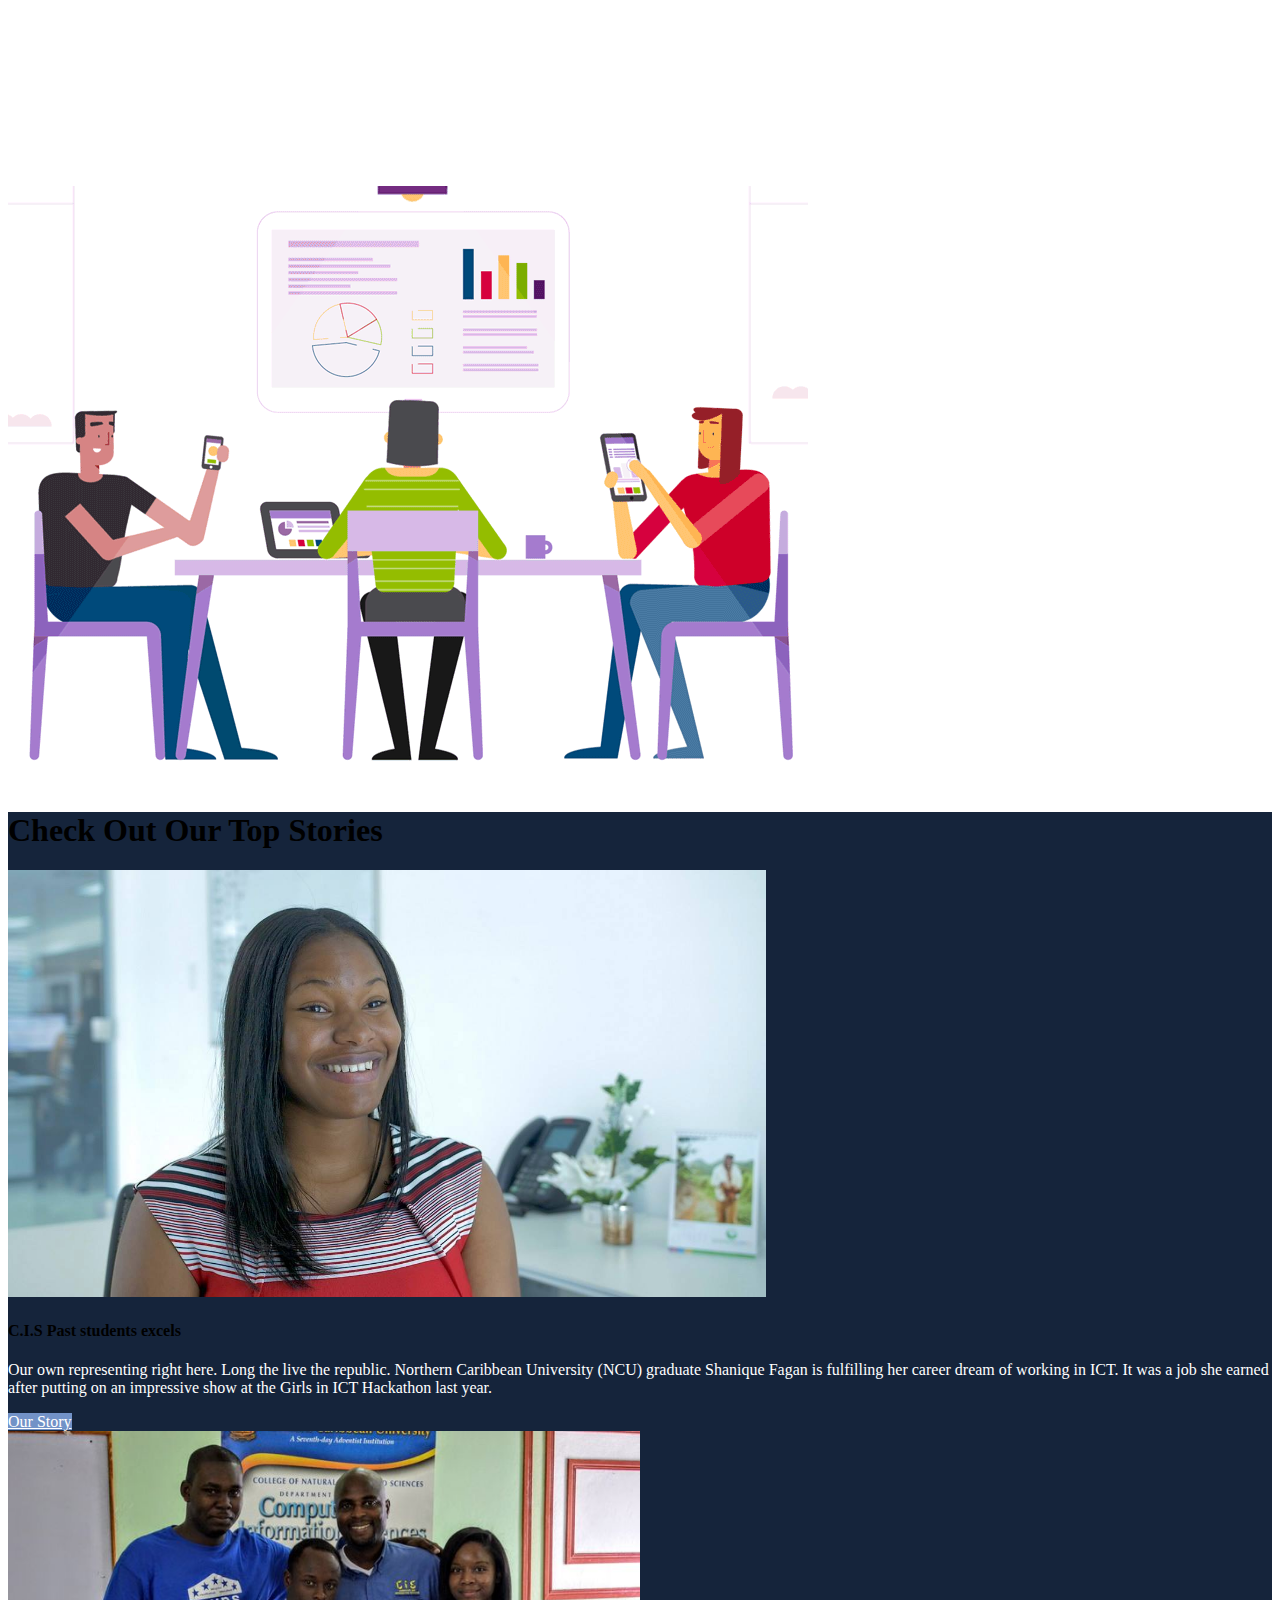
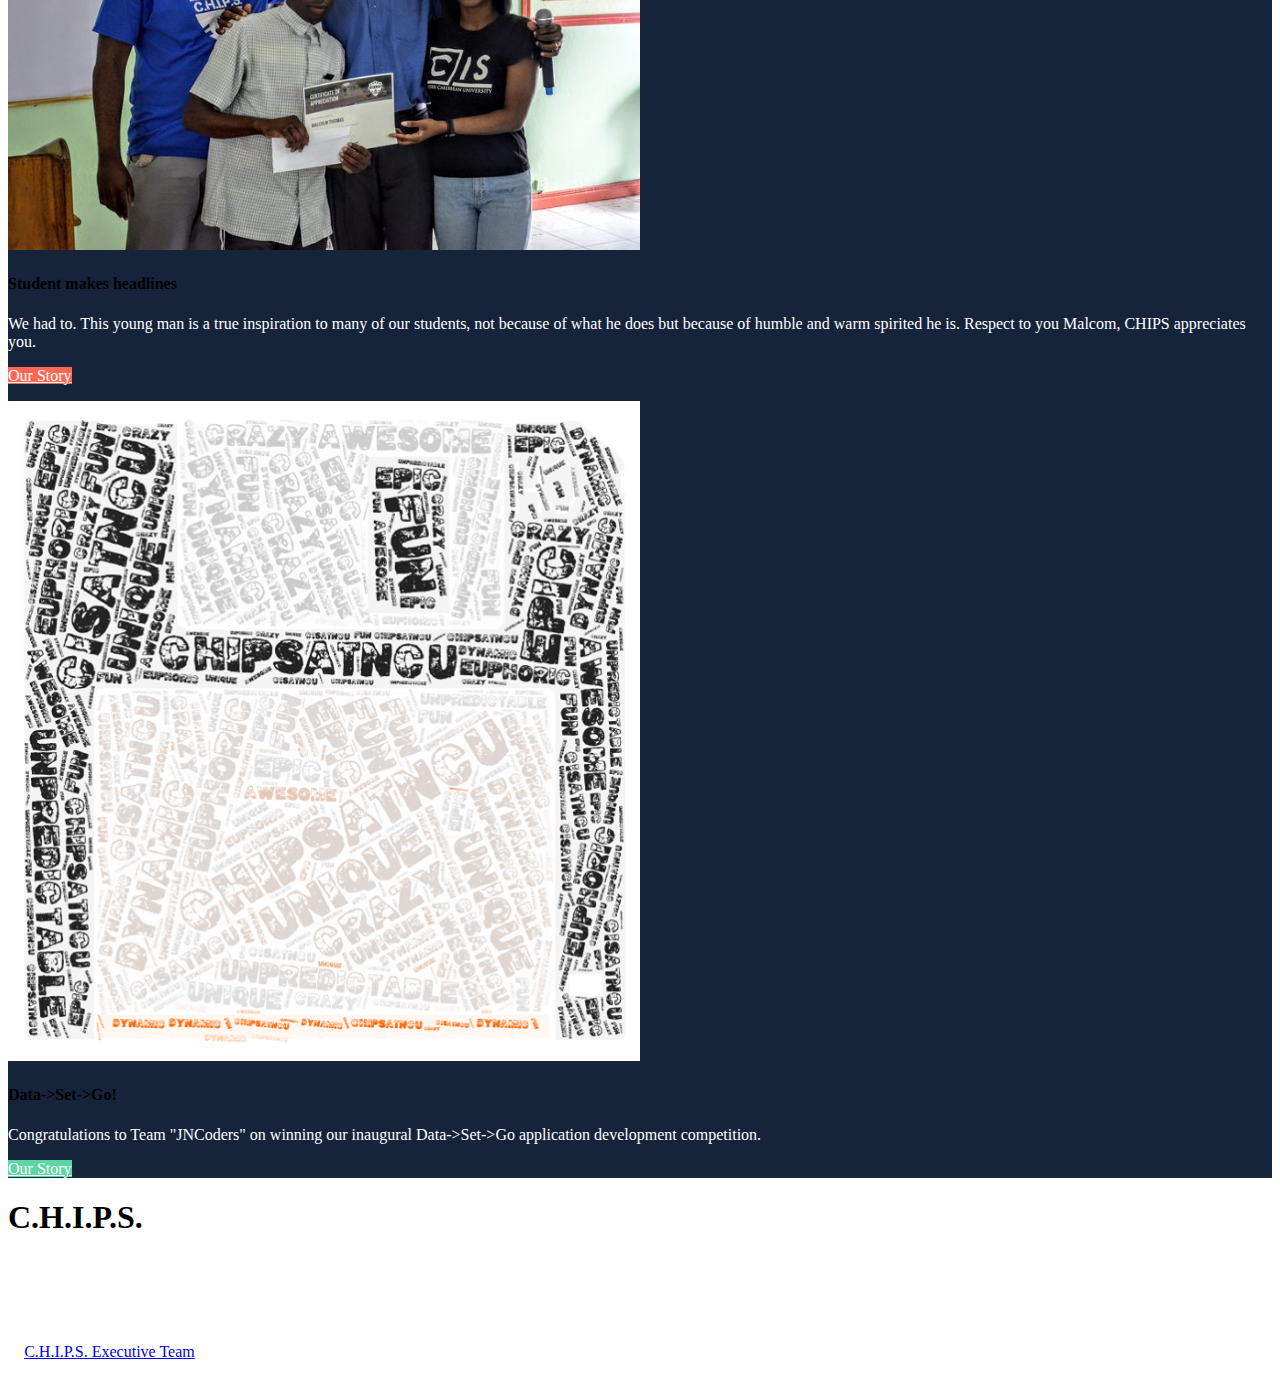
==== commit 665d9173: "up-d" ====
--- a/Question_1/index.html
+++ b/Question_1/index.html
@@ -14,14 +14,14 @@
     <nav class="navbar fixed-top  navbar-light navbar-expand-lg" style="background-color: white;">
       <div class="container">
         <a href="index.html" class="navbar-brand">
-          <h3 style= "font-size: 60px">C.H.I.P.S.</h3> 
+          <h3 style= "font-size: 85px">C.H.I.P.S.</h3> 
         </a>
           <button class="navbar-toggler" type="button" data-toggle="collapse" data-target="#navbarResponsive">
             <span class="navbar-toggler-icon"></span>
           </button>
           
         <div class="collapse navbar-collapse" id="navbarResponsive">
-          <ul class="navbar-nav ml-auto" style="font-size:16px">
+          <ul class="navbar-nav ml-auto" style="font-size:20px">
             <li class="nav-item"><a href="index.html" class="nav-link active">Home</a></li>
             <li class="nav-item"><a href="about.html" class="nav-link">About</a></li>
             <li class="nav-item"><a href="members.html" class="nav-link">Members</a></li>
@@ -37,13 +37,13 @@
  <!-- home-welcome section-->
     <div  class="" id="index1">
       <div class="container pt-5">
-        <div class="py-5 my-3"></div>
+        <div class="py-5 my-5"></div>
         <div class="row">
           <div class="col-lg-1 mb-4 my-lg-auto"></div>
           <div class="col-lg-4 mb-4 my-lg-auto" >
             <h1 class="text-dark display-4 font-weight-bold mb-3">We've been expecting you!</h1>
-            <p class="mb-4">Welcome to the official Computer Hardware Information Processing Specialists (C.H.I.P.S.) webiste, where academia meets fun, ingenuity and technology. </br> We hope you will think about joining our family. We welcome young, bright minds like yours! </p>
-            <a href="sign-up.html" class="btn  btn-lg" id="action2">Join us! </a>
+            <p class="mb-4 text-dark">Welcome to the official Computer Hardware Information Processing Specialists (C.H.I.P.S.) webiste, where academia meets fun, ingenuity and technology. </br> We hope you will think about joining our family. We welcome young, bright minds like yours! </p>
+            <a href="#" class="btn  btn-lg" id="action2">Join us!</a>
           </div>
           <div class="col-lg-7" id="pic1">
             <img src="images/humaaans (1).png"  alt class="w-100" >
@@ -54,17 +54,17 @@
   <!--end home-welcome section-->
 
   <!-- div before fixed-background -->
-  <div class="container" id="index2" >
+  <div class="container " id="index2" >
     <div class="py-5">
       <div class="py-5 my-5 row">
         <div class="col-md-5">
           <h1 class="" style="font-size:55px">Our Mission</h1>
           <h4 class="pb-3"> </br>C.H.I.P.S is mandated to: </h4>
-          <p>- Unite students of the Computer and Information Sciences Department.</p>
-          <p>- Promote the spirit of inquiry and dedication.</p>
-          <p>- Keep students in touch with the frontiers of Computer Science.</p> 
-          <p>- Support our creative interests and abilities in technological skills.</p>
-         <p>- Promote scholarship within the association, to make our commitments to God our highest objective.</p>
+          <p class="text-dark">- Unite students of the Computer and Information Sciences Department.</p>
+          <p class="text-dark">- Promote the spirit of inquiry and dedication.</p>
+          <p class="text-dark">- Keep students in touch with the frontiers of Computer Science.</p> 
+          <p class="text-dark">- Support our creative interests and abilities in technological skills.</p>
+         <p class="text-dark">- Promote scholarship within the association, to make our commitments to God our highest objective.</p>
         </div>
         <div class="col-1"></div>
         <div class="col-md-6">
--- a/Question_1/style.css
+++ b/Question_1/style.css
@@ -12,7 +12,7 @@
 
 #index1{
   background-image: linear-gradient(white,#f7f7f7,#d1eaff);
-  height: 100vh;
+  min-height: 100vh;
 }
 
 #index2{
@@ -20,6 +20,7 @@
   min-height: 100vh;
 
 }
+
 .nav-item{
   padding: 8px 14px;
 }
@@ -102,6 +103,43 @@
   display: block;
 }
 
+#signPage{
+  background-image: url("images/julian-hochgesang-98fy0iQ1HqQ-unsplash.jpg");
+  background-repeat: no-repeat;
+  background-attachment: fixed;
+  background-size: cover;
+  background-position: center;
+}
+
+#container {
+  box-shadow: 0 0 1rem 0 rgba(0, 0, 0, .2); 
+  position: relative;
+  z-index: 1;
+  background: inherit;
+  overflow: hidden;
+}
+
+form, input, label, p ,#sl {
+  color: white !important;
+}
+
+#sl, form, input, :disabled, ::placeholder, p {
+  color: white !important;
+}
+#container:before{
+  content: "";
+  position: absolute;
+  background: inherit;
+  z-index: -1;
+  top: 0;
+  left: 0;
+  right: 0;
+  bottom: 0;
+  box-shadow: inset 0 0 2000px rgba(255, 255, 255, 0.397);
+  filter: blur(8px);
+  margin: -20px;
+}
+
 @-webkit-keyframes AnimationName {
   0%{background-position:0% 50%}
   50%{background-position:100% 50%}
@@ -126,23 +164,25 @@
 
   #container{
     width: 100%!important;
-    
-    }
+  }
 
  }
 
   /* // Small devices (landscape phones, 576px and up) */
   @media (min-width: 576px) and (max-width: 767.98px) { 
+    #container{
+      width: 50%!important;
+    }
     
-  #container{
-    width: 100%!important;
-    }
    
   }  
 
   /* // Medium devices (tablets, 768px and up) */
   @media (min-width: 768px) and (max-width: 991.98px) { 
-  
+    #container{
+      width: 50%!important;
+    }
+    
  }
 
   /* // Large devices (desktops, 992px and up) */
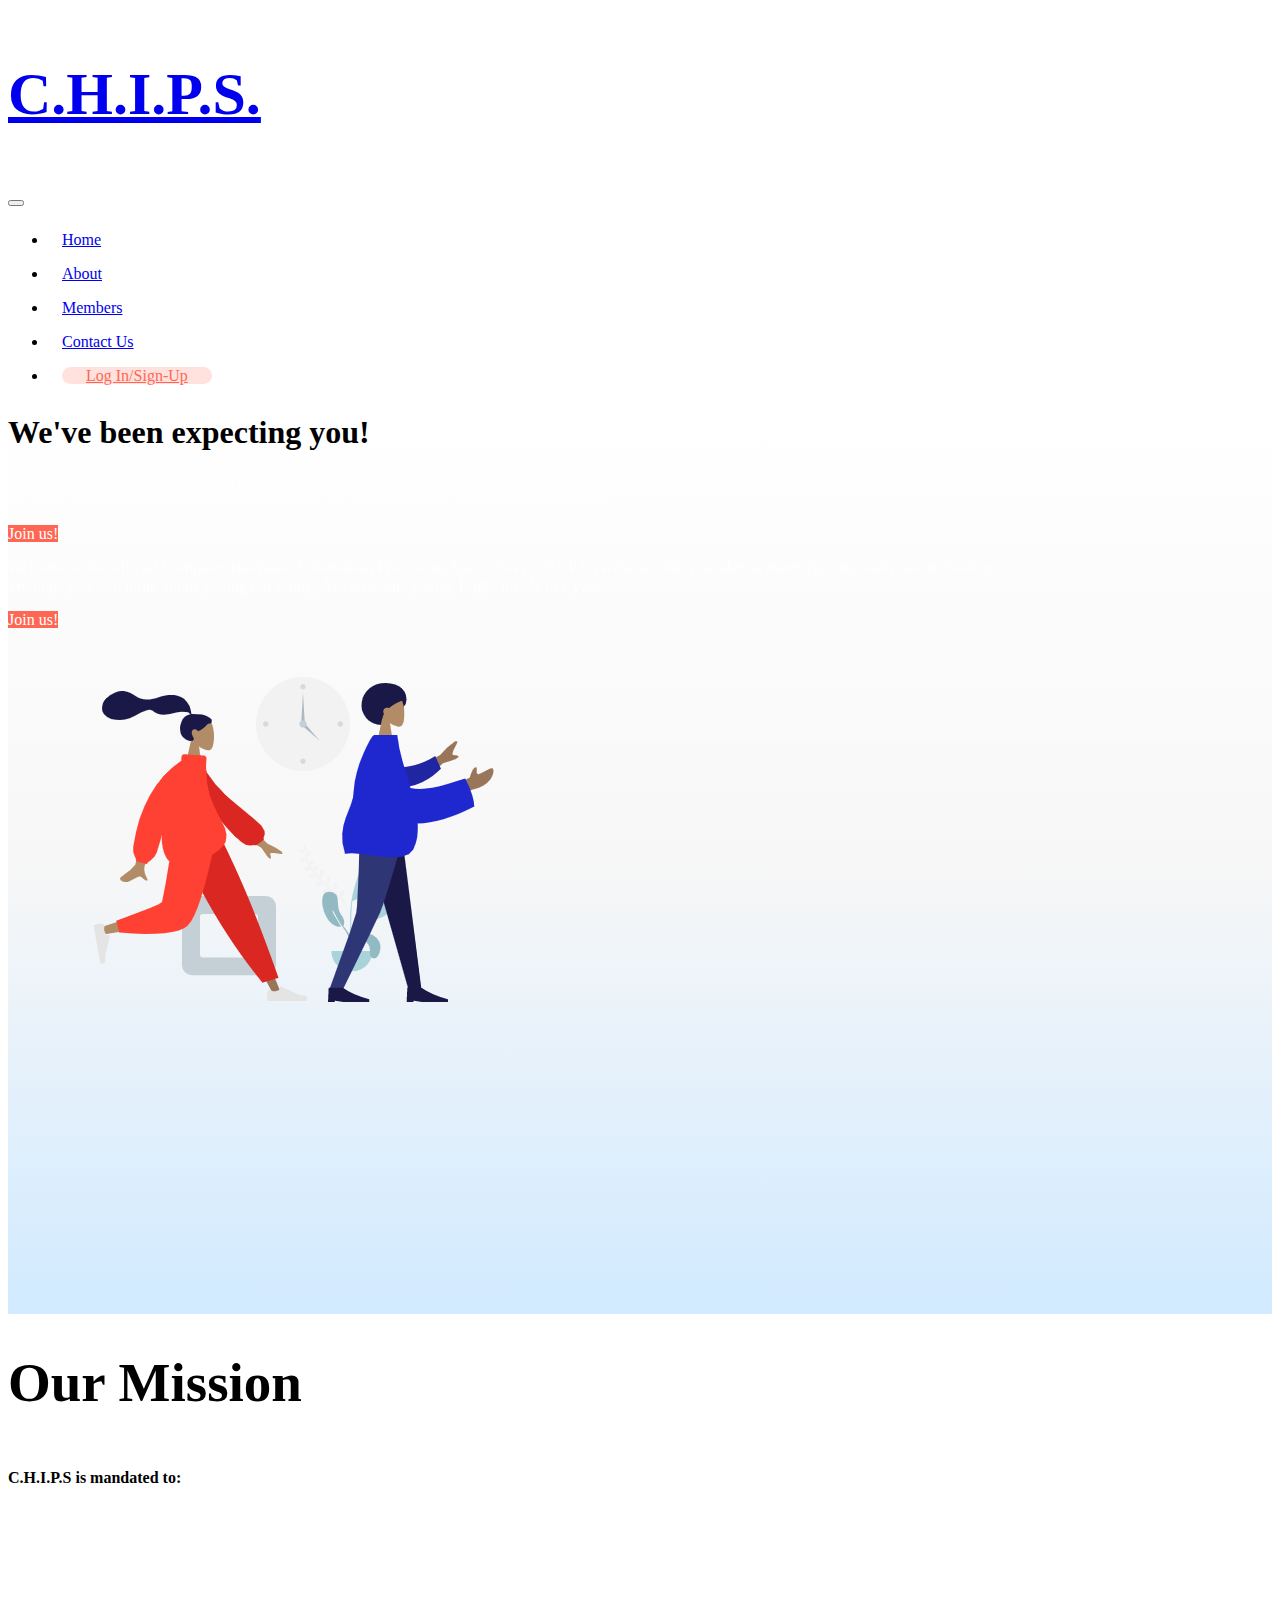
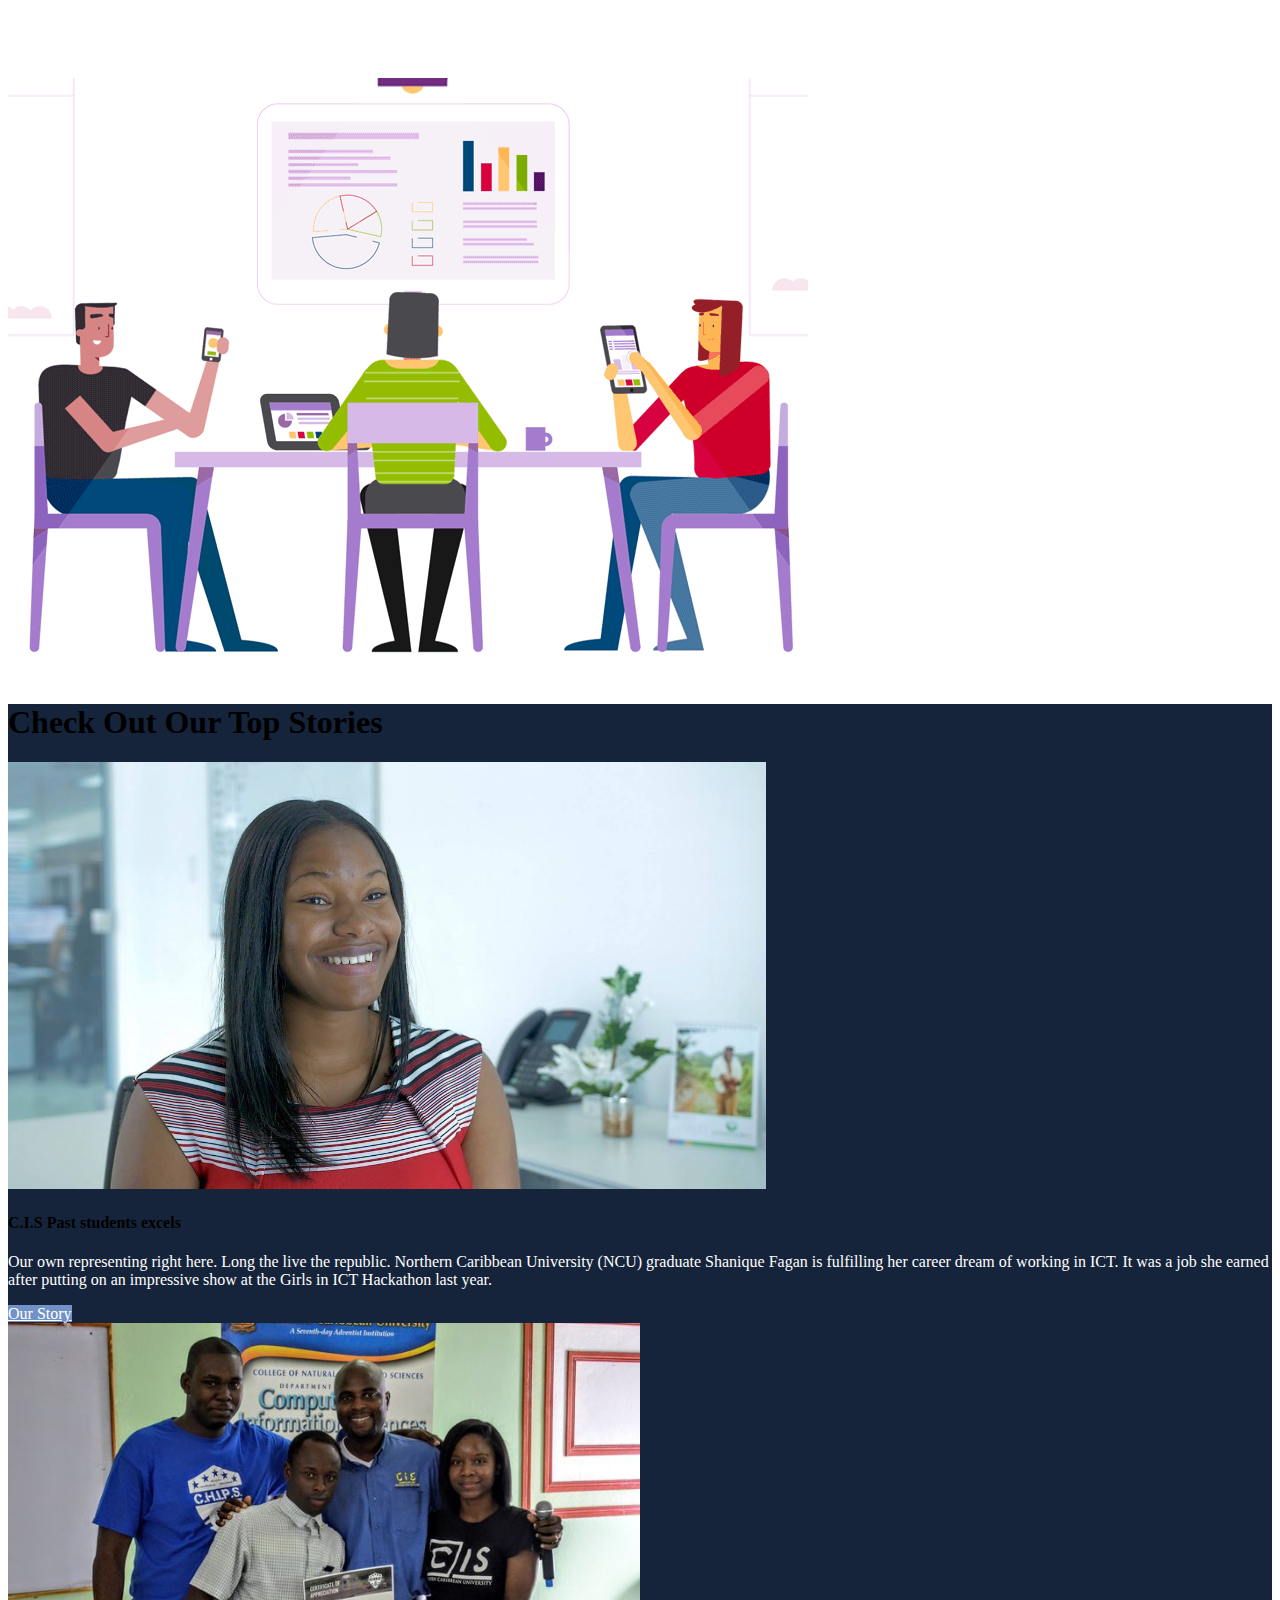
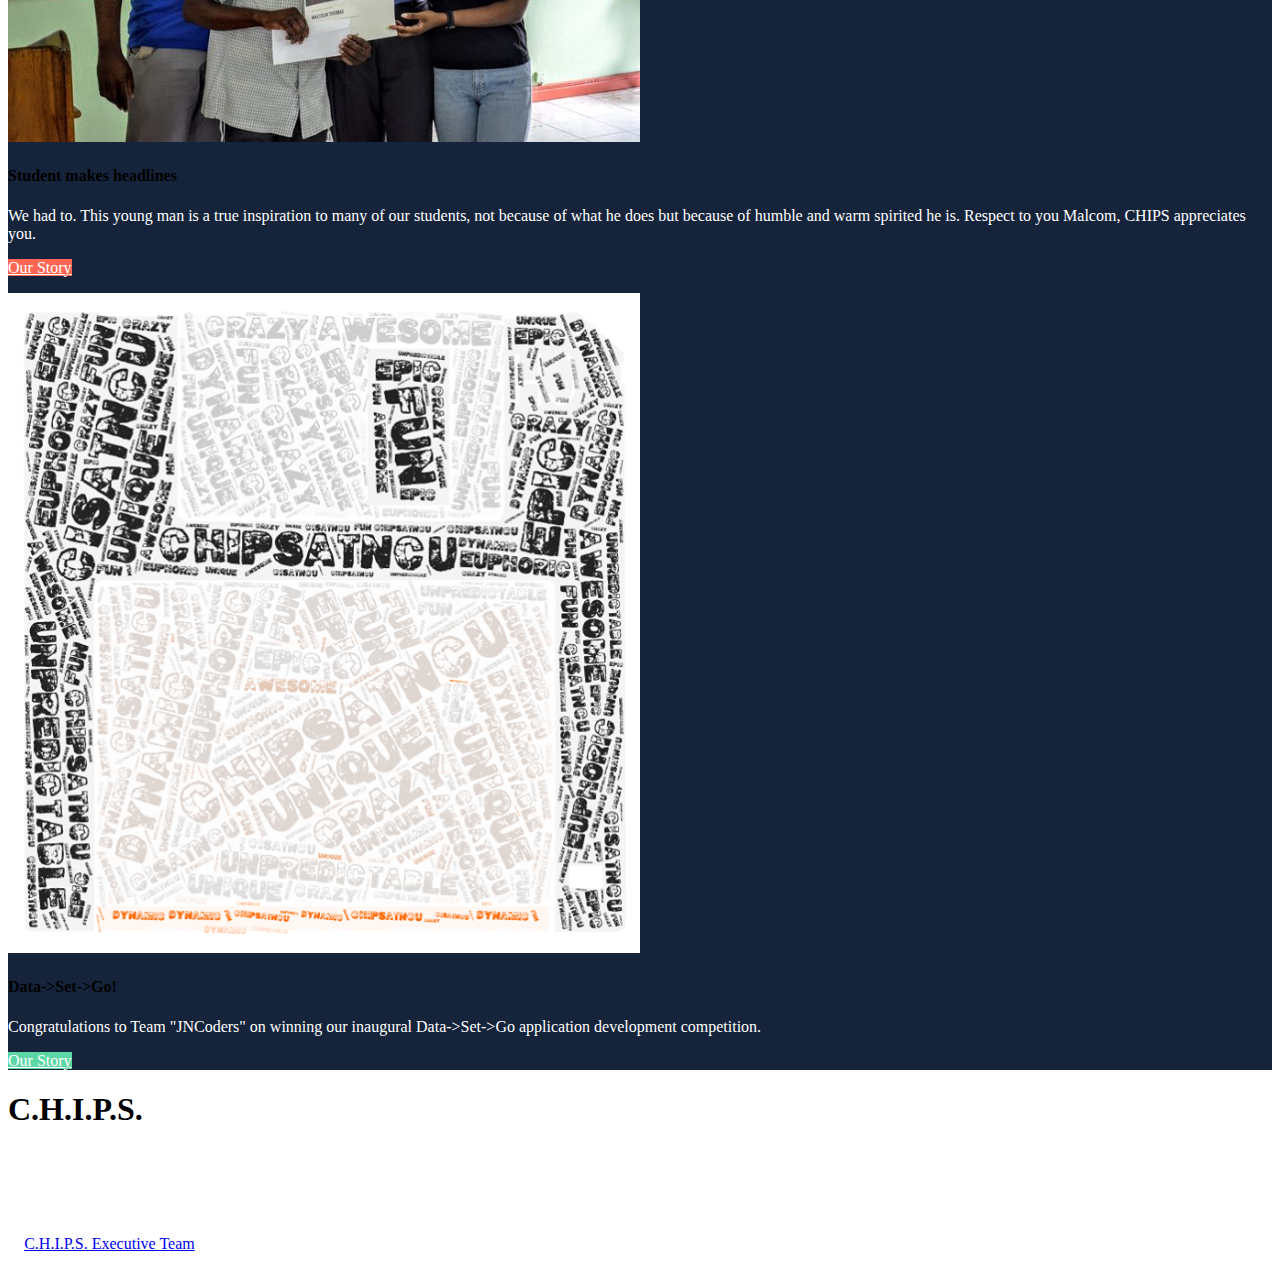
==== commit 8473f44a: "Merge branch 'main' of https://github.com/Robztar/WebGroupProject into main" ====
--- a/Question_1/index.html
+++ b/Question_1/index.html
@@ -14,14 +14,14 @@
     <nav class="navbar fixed-top  navbar-light navbar-expand-lg" style="background-color: white;">
       <div class="container">
         <a href="index.html" class="navbar-brand">
-          <h3 style= "font-size: 85px">C.H.I.P.S.</h3> 
+          <h3 style= "font-size: 60px">C.H.I.P.S.</h3> 
         </a>
           <button class="navbar-toggler" type="button" data-toggle="collapse" data-target="#navbarResponsive">
             <span class="navbar-toggler-icon"></span>
           </button>
           
         <div class="collapse navbar-collapse" id="navbarResponsive">
-          <ul class="navbar-nav ml-auto" style="font-size:20px">
+          <ul class="navbar-nav ml-auto" style="font-size:16px">
             <li class="nav-item"><a href="index.html" class="nav-link active">Home</a></li>
             <li class="nav-item"><a href="about.html" class="nav-link">About</a></li>
             <li class="nav-item"><a href="members.html" class="nav-link">Members</a></li>
@@ -37,13 +37,15 @@
  <!-- home-welcome section-->
     <div  class="" id="index1">
       <div class="container pt-5">
-        <div class="py-5 my-5"></div>
+        <div class="py-5 my-3"></div>
         <div class="row">
           <div class="col-lg-1 mb-4 my-lg-auto"></div>
           <div class="col-lg-4 mb-4 my-lg-auto" >
             <h1 class="text-dark display-4 font-weight-bold mb-3">We've been expecting you!</h1>
             <p class="mb-4 text-dark">Welcome to the official Computer Hardware Information Processing Specialists (C.H.I.P.S.) webiste, where academia meets fun, ingenuity and technology. </br> We hope you will think about joining our family. We welcome young, bright minds like yours! </p>
             <a href="#" class="btn  btn-lg" id="action2">Join us!</a>
+            <p class="mb-4">Welcome to the official Computer Hardware Information Processing Specialists (C.H.I.P.S.) webiste, where academia meets fun, ingenuity and technology. </br> We hope you will think about joining our family. We welcome young, bright minds like yours! </p>
+            <a href="sign-up.html" class="btn  btn-lg" id="action2">Join us! </a>
           </div>
           <div class="col-lg-7" id="pic1">
             <img src="images/humaaans (1).png"  alt class="w-100" >
--- a/Question_1/style.css
+++ b/Question_1/style.css
@@ -12,7 +12,7 @@
 
 #index1{
   background-image: linear-gradient(white,#f7f7f7,#d1eaff);
-  min-height: 100vh;
+  height: 100vh;
 }
 
 #index2{
@@ -20,7 +20,6 @@
   min-height: 100vh;
 
 }
-
 .nav-item{
   padding: 8px 14px;
 }
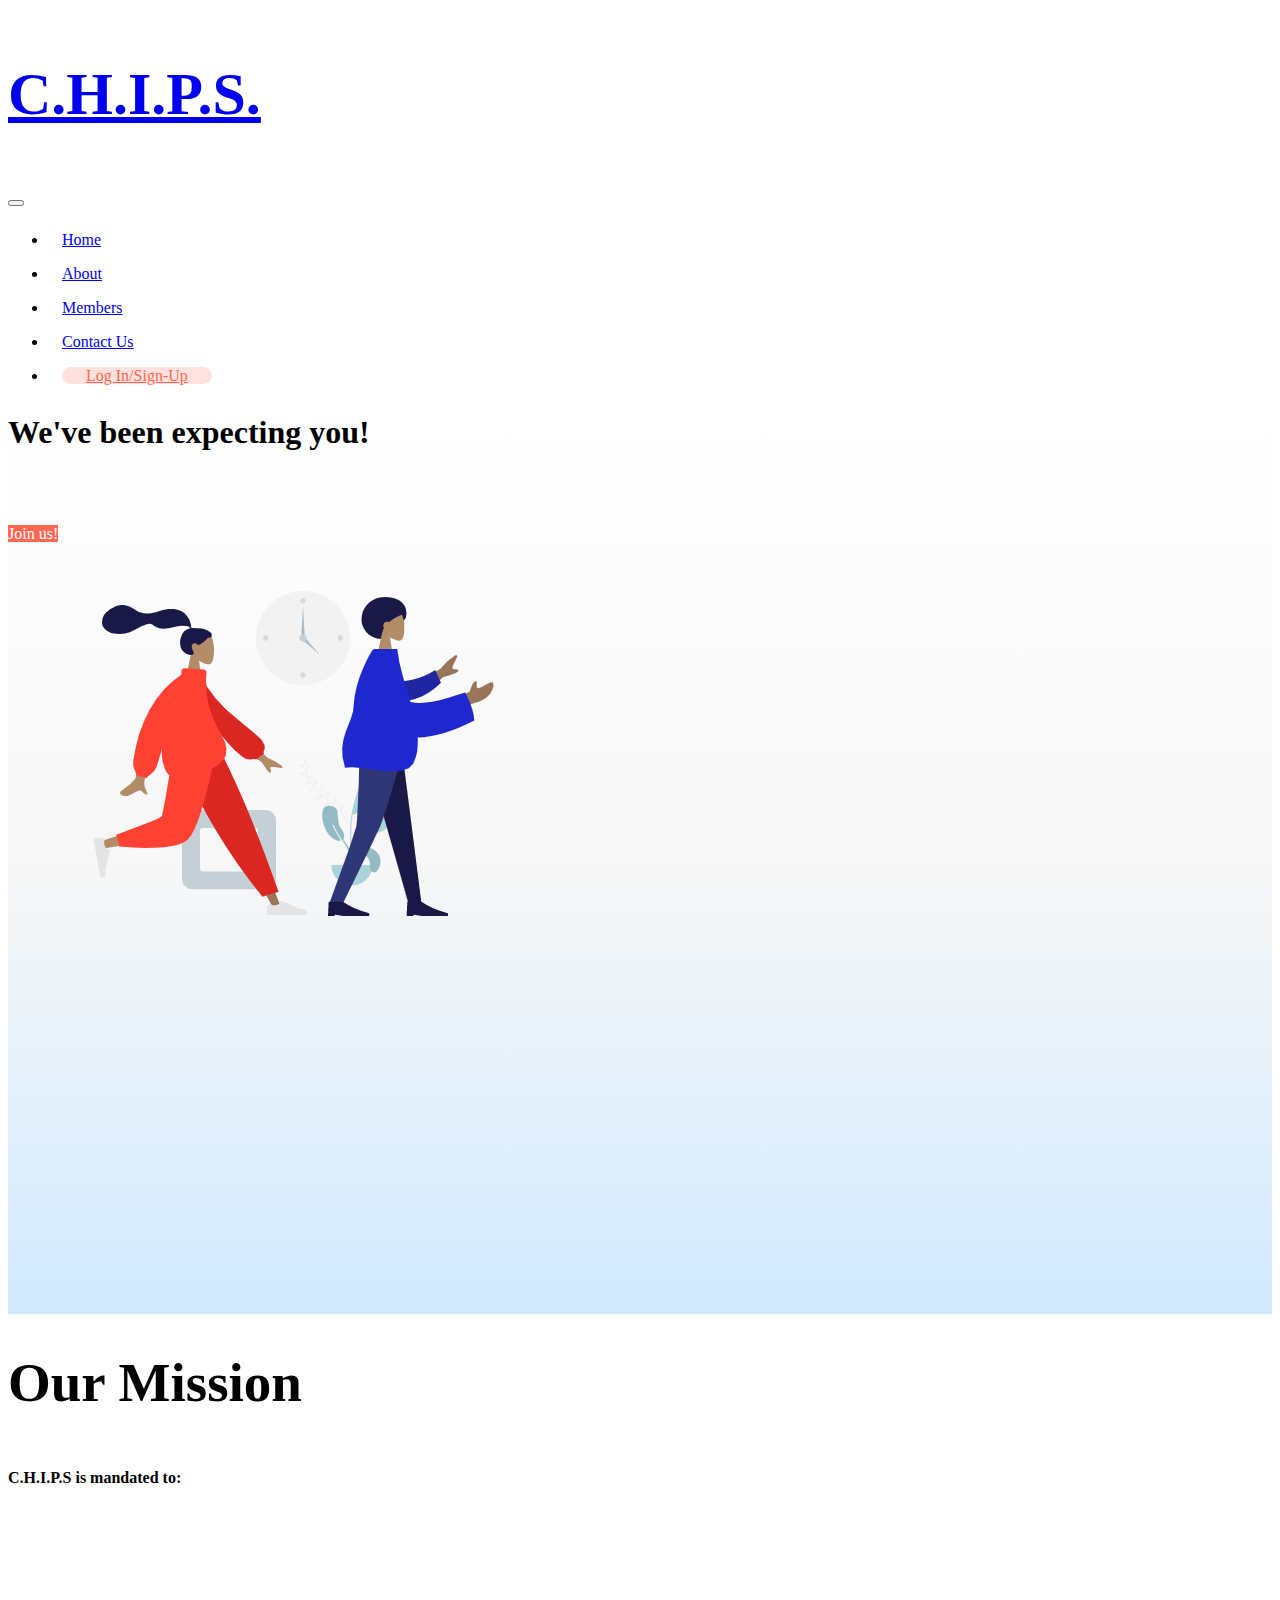
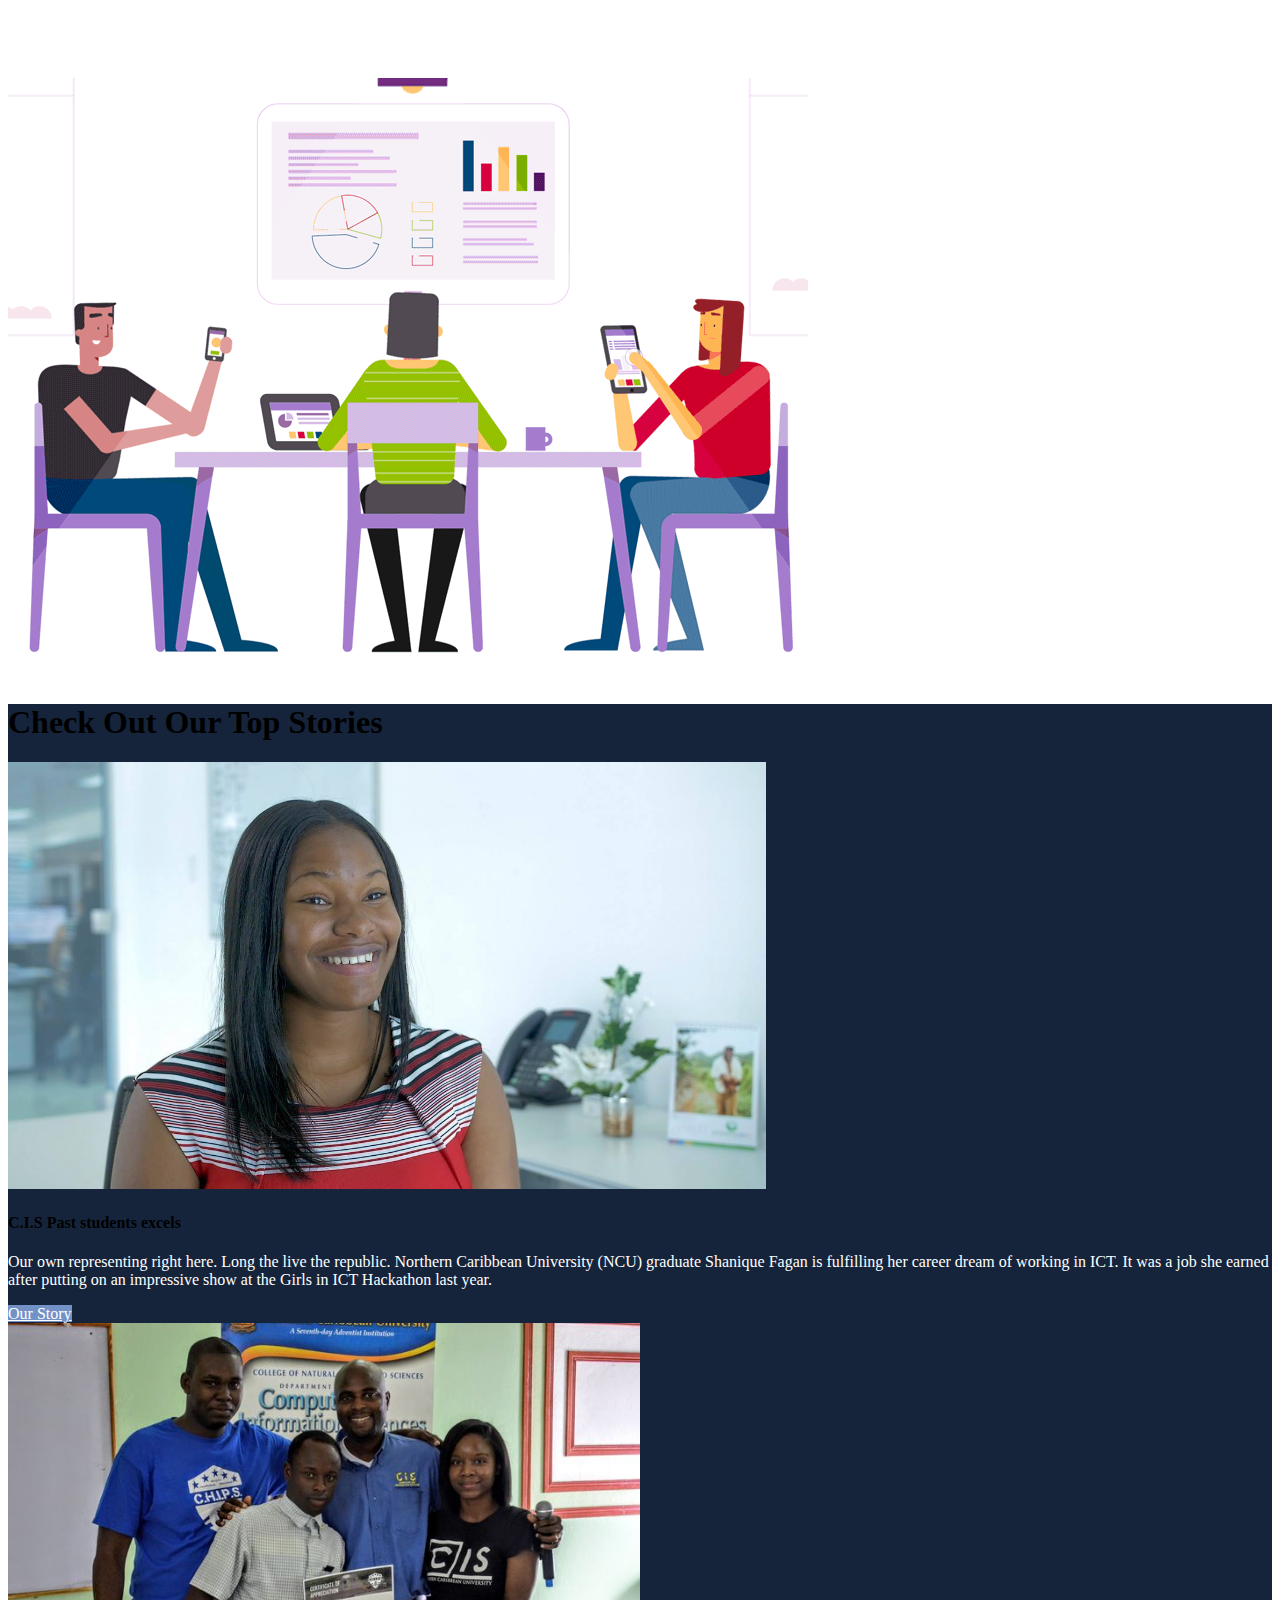
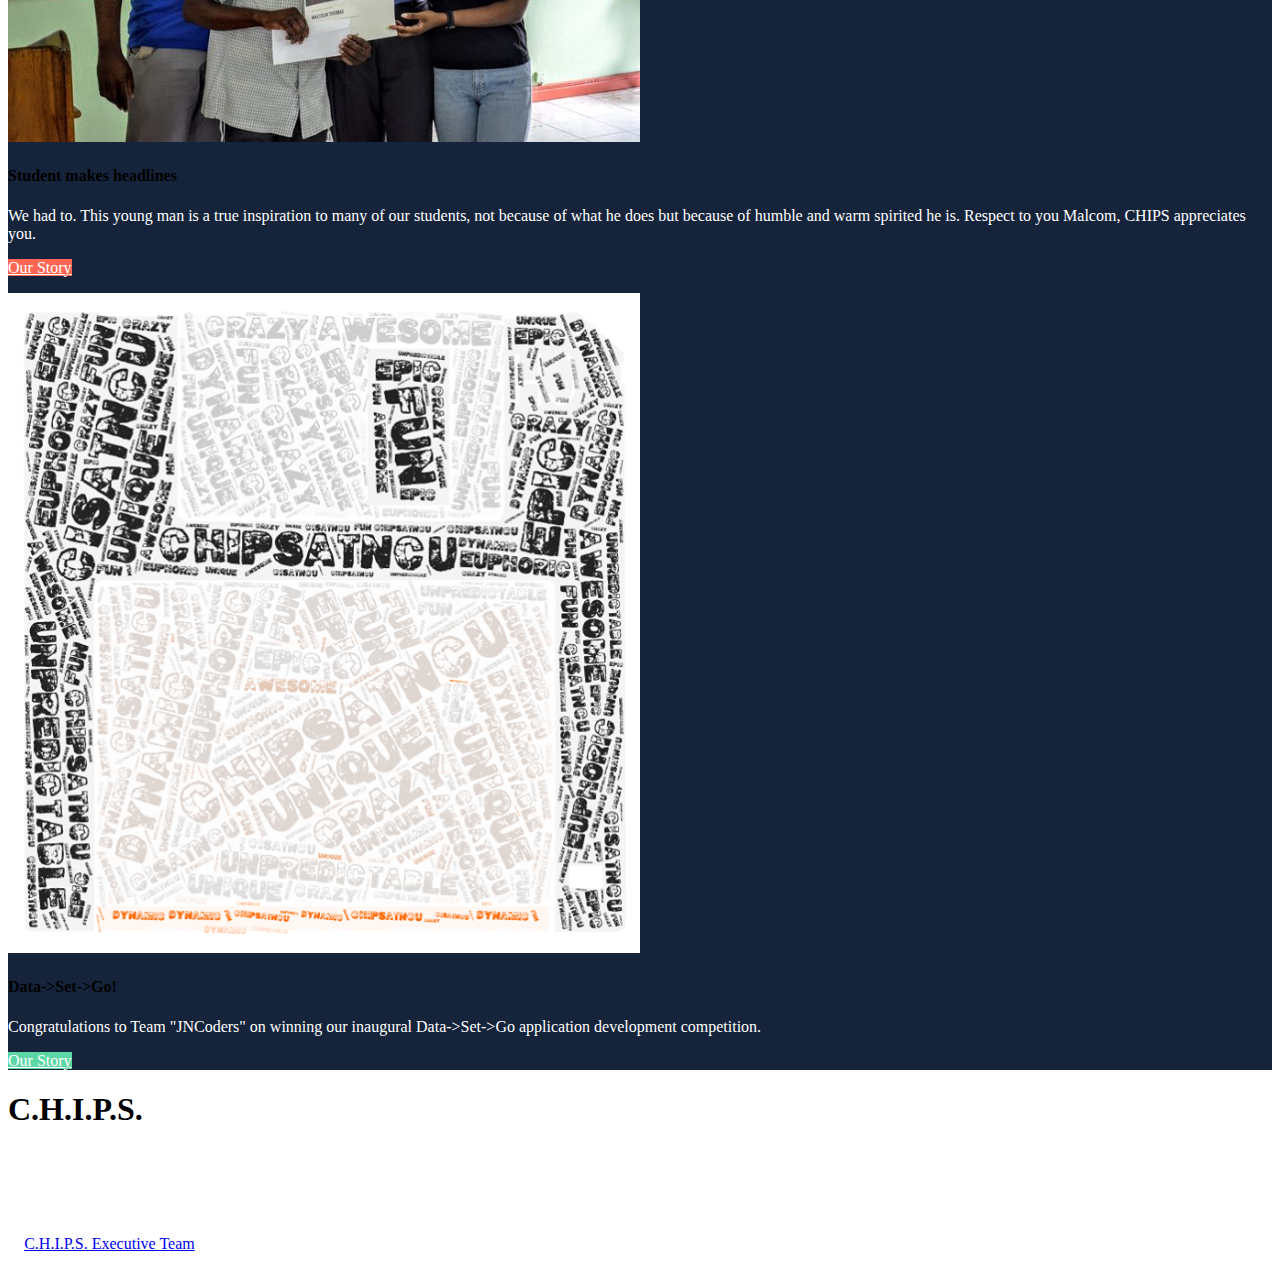
==== commit 8e82b1af: "u" ====
--- a/Question_1/index.html
+++ b/Question_1/index.html
@@ -43,9 +43,7 @@
           <div class="col-lg-4 mb-4 my-lg-auto" >
             <h1 class="text-dark display-4 font-weight-bold mb-3">We've been expecting you!</h1>
             <p class="mb-4 text-dark">Welcome to the official Computer Hardware Information Processing Specialists (C.H.I.P.S.) webiste, where academia meets fun, ingenuity and technology. </br> We hope you will think about joining our family. We welcome young, bright minds like yours! </p>
-            <a href="#" class="btn  btn-lg" id="action2">Join us!</a>
-            <p class="mb-4">Welcome to the official Computer Hardware Information Processing Specialists (C.H.I.P.S.) webiste, where academia meets fun, ingenuity and technology. </br> We hope you will think about joining our family. We welcome young, bright minds like yours! </p>
-            <a href="sign-up.html" class="btn  btn-lg" id="action2">Join us! </a>
+            <a href="sign-up.html" target="_blank" class="btn  btn-lg" id="action2">Join us!</a>
           </div>
           <div class="col-lg-7" id="pic1">
             <img src="images/humaaans (1).png"  alt class="w-100" >
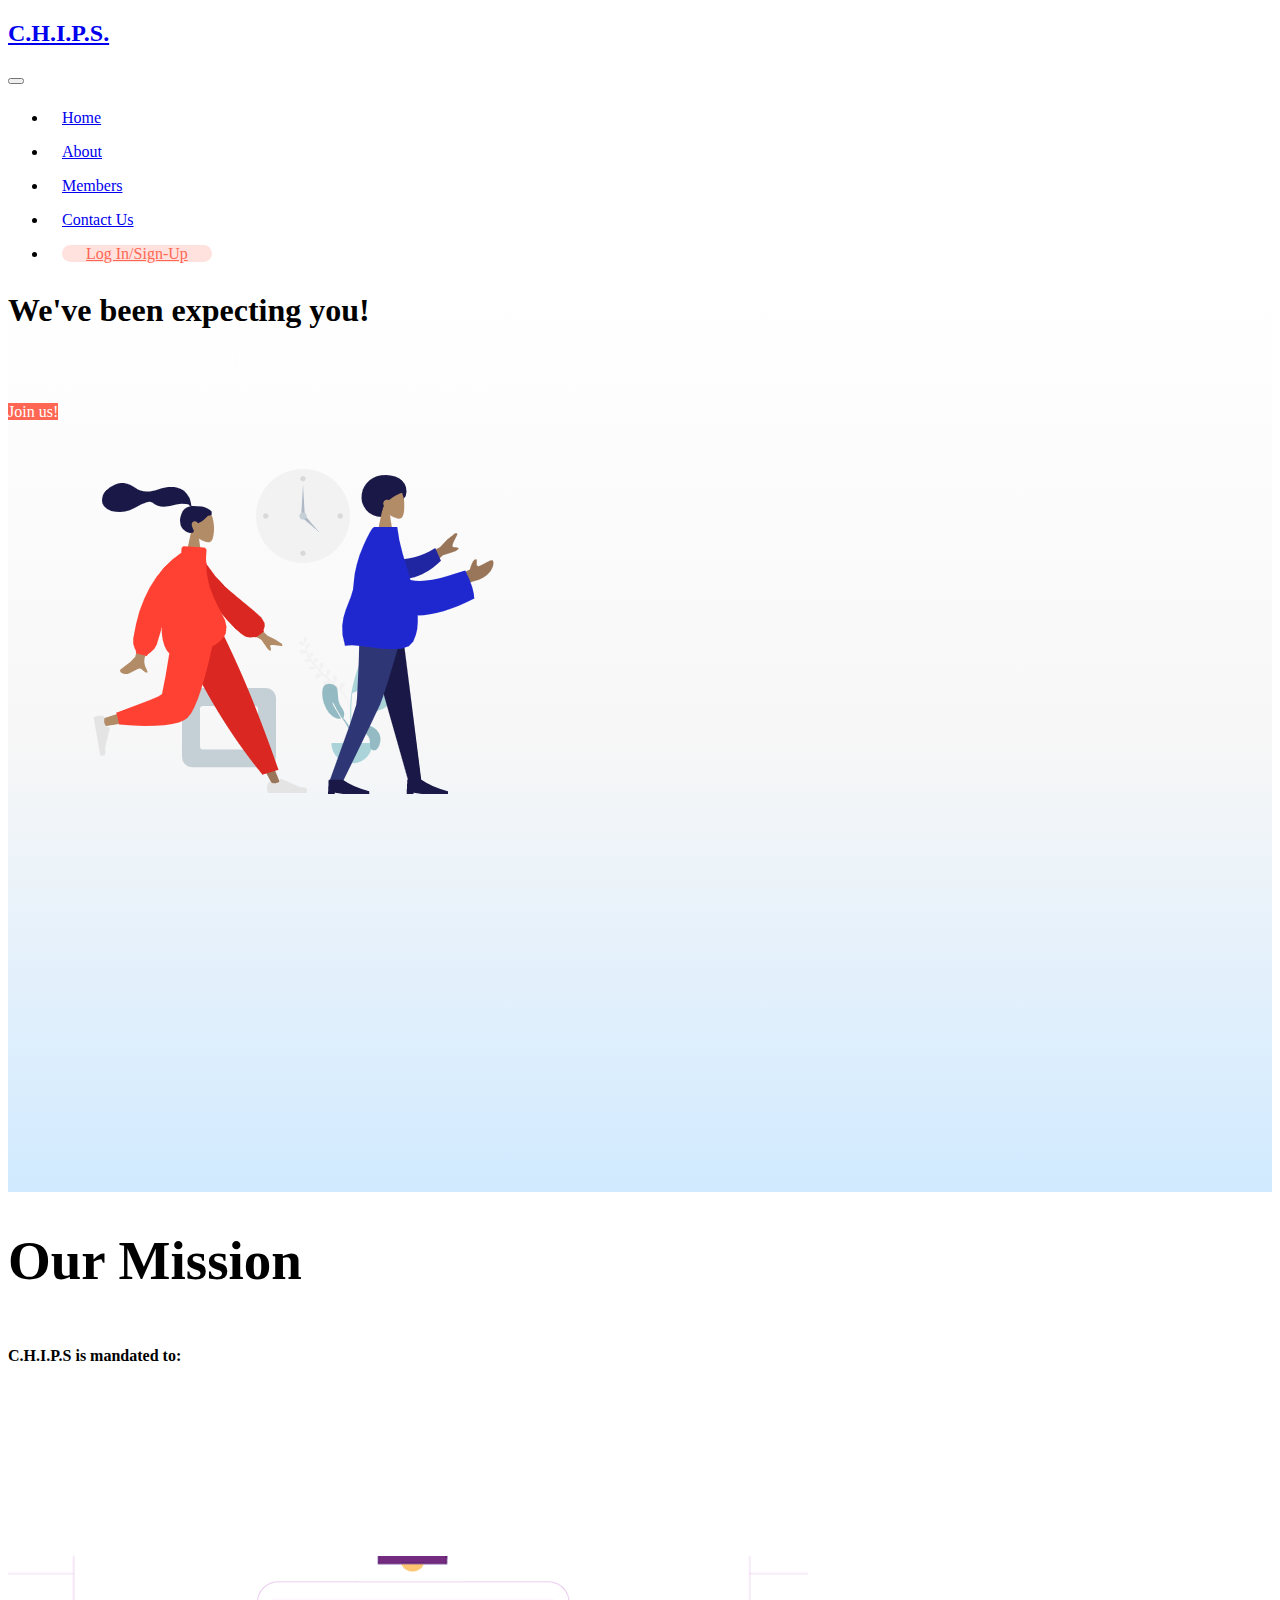
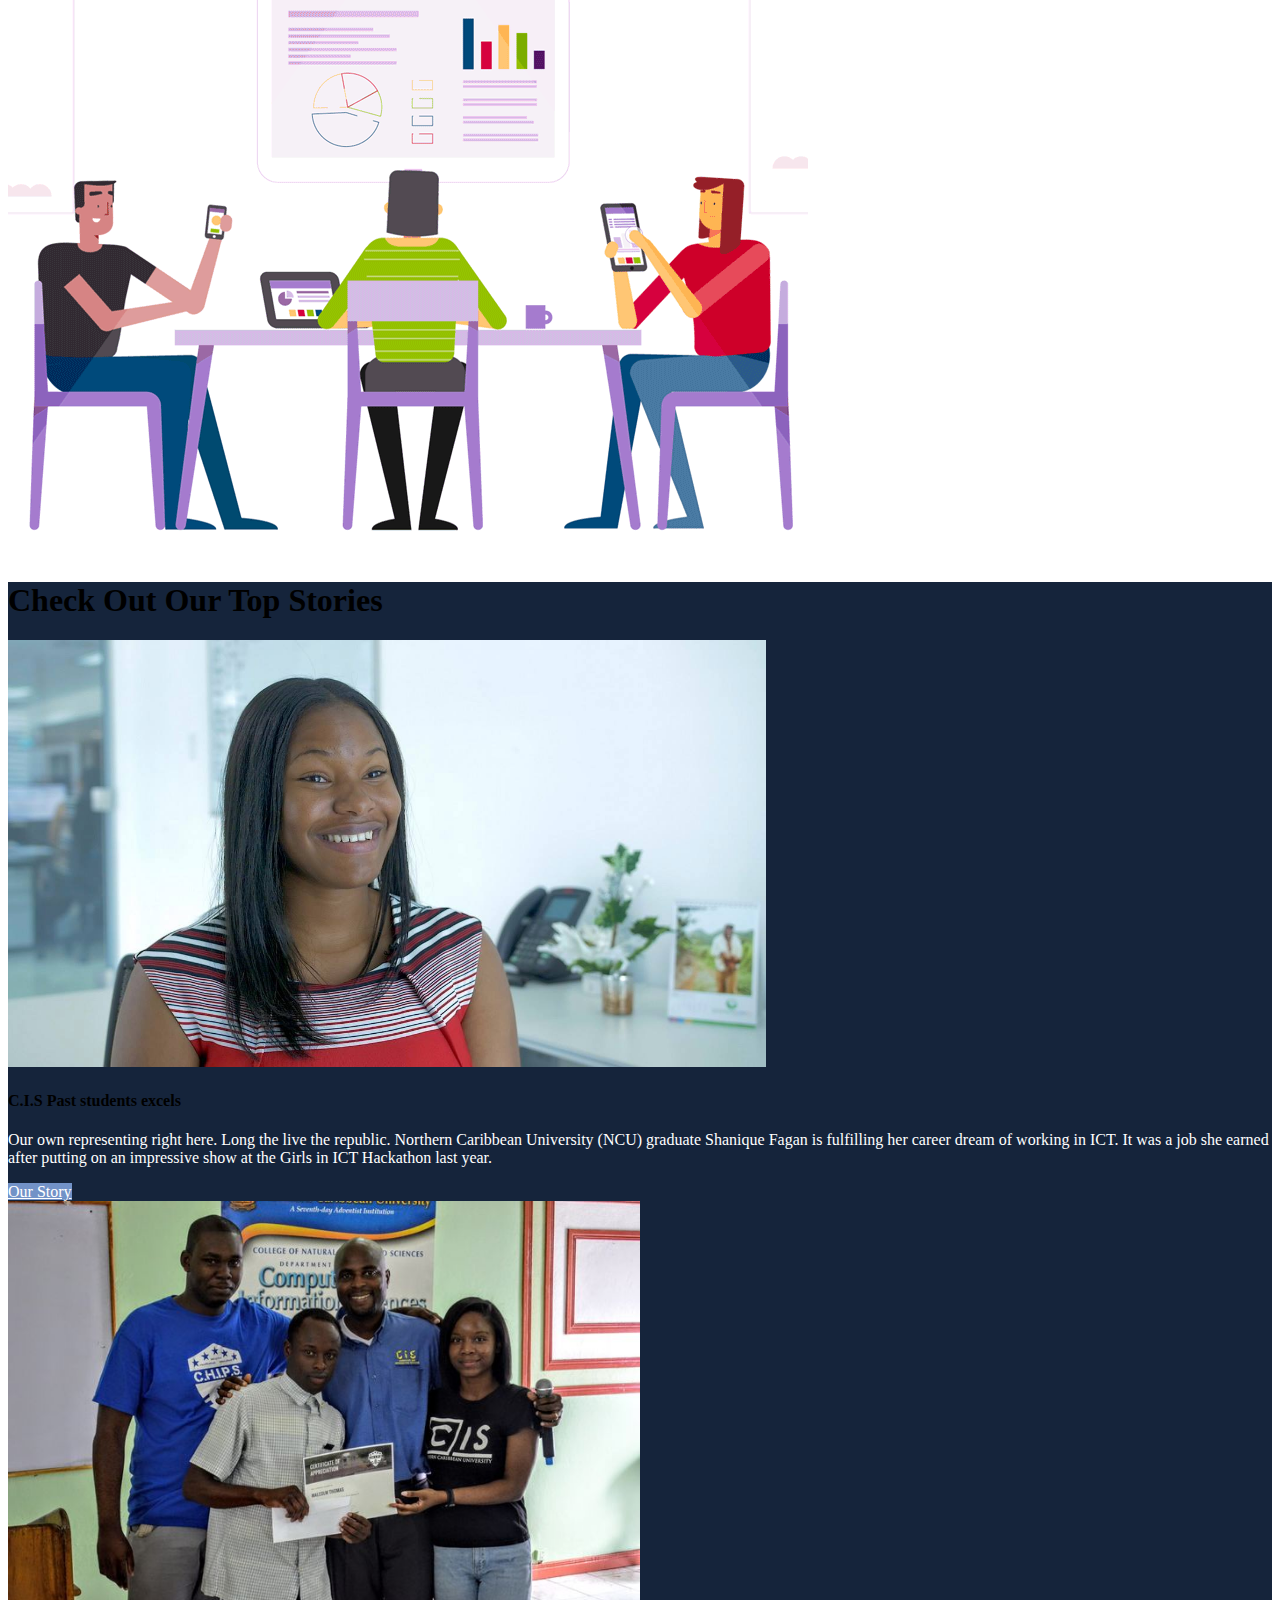
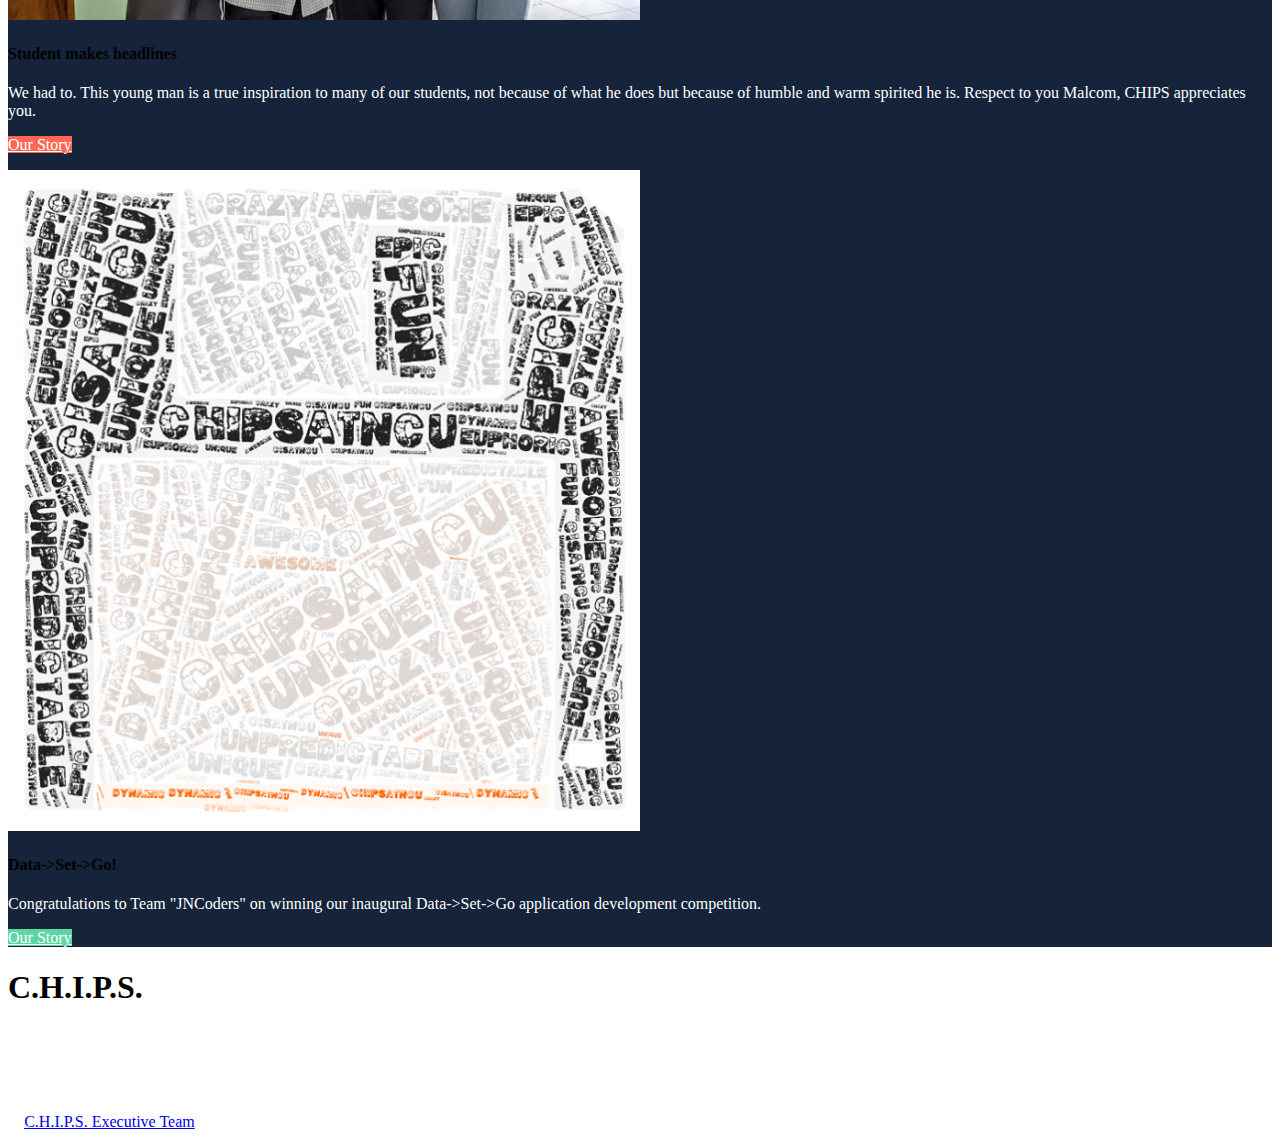
==== commit bacd4376: "up" ====
--- a/Question_1/index.html
+++ b/Question_1/index.html
@@ -14,7 +14,7 @@
     <nav class="navbar fixed-top  navbar-light navbar-expand-lg" style="background-color: white;">
       <div class="container">
         <a href="index.html" class="navbar-brand">
-          <h3 style= "font-size: 60px">C.H.I.P.S.</h3> 
+          <h2>C.H.I.P.S.</h2> 
         </a>
           <button class="navbar-toggler" type="button" data-toggle="collapse" data-target="#navbarResponsive">
             <span class="navbar-toggler-icon"></span>
@@ -71,6 +71,7 @@
           <img src="images/teamwork2.gif" class="w-100" style="border-radius:16px" > 
       </div>
     </div>
+  </div>
   </div>
   <!-- end div before fixed-background -->
   </body>
